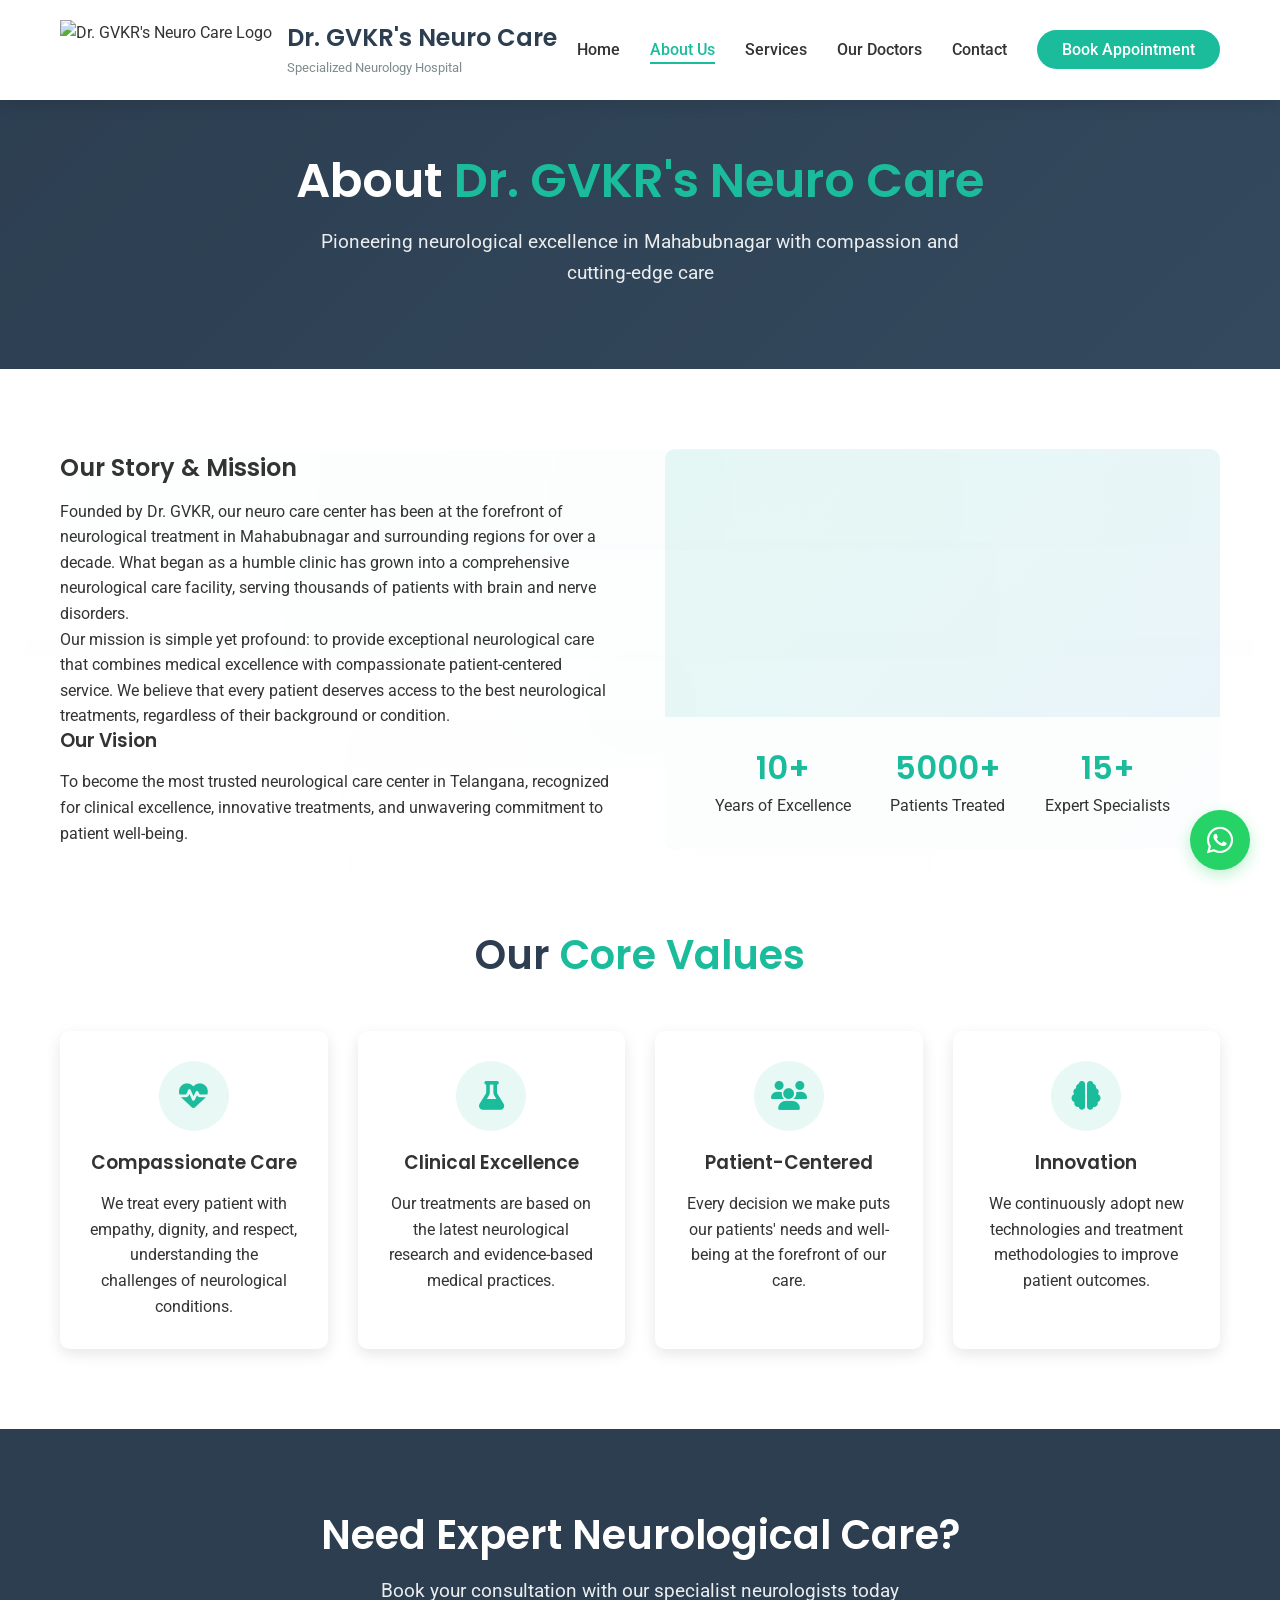
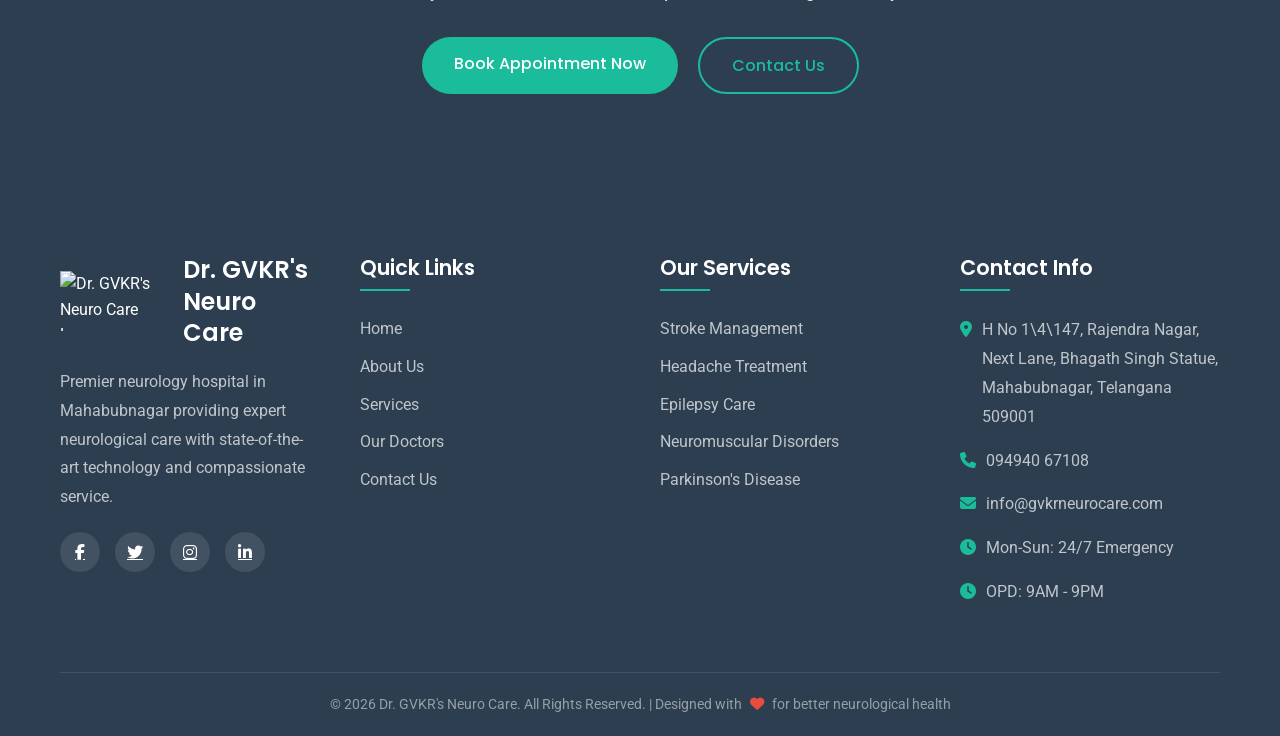
==== about.html @ 2d6673f3 "Add files via upload" ====
<!DOCTYPE html>
<html lang="en">
<head>
    <meta charset="UTF-8">
    <meta name="viewport" content="width=device-width, initial-scale=1.0">
    
    <!-- SEO META TAGS FOR ABOUT PAGE -->
    <title>About Us | Dr. GVKR's Neuro Care - Neurology Hospital Mahabubnagar</title>
    <meta name="description" content="Learn about Dr. GVKR's Neuro Care - Our mission, vision, and commitment to neurological excellence in Mahabubnagar, Telangana.">
    <meta name="keywords" content="about neuro hospital, Dr GVKR biography, neurology team Mahabubnagar, hospital history, neurological expertise, about Dr. GVKR Neuro Care">
    <meta name="author" content="Dr. GVKR's Neuro Care">
    
    <!-- Open Graph / Facebook -->
    <meta property="og:type" content="website">
    <meta property="og:url" content="https://www.gvkrneurocare.com/about.html">
    <meta property="og:title" content="About Us | Dr. GVKR's Neuro Care - Neurology Hospital Mahabubnagar">
    <meta property="og:description" content="Learn about Dr. GVKR's Neuro Care - Our mission, vision, and commitment to neurological excellence in Mahabubnagar.">
    <meta property="og:image" content="https://image2url.com/r2/default/images/1768673427917-c0f4e64e-9f88-4378-beea-47c9b34e2031.png">
    
    <!-- Twitter -->
    <meta property="twitter:card" content="summary_large_image">
    <meta property="twitter:url" content="https://www.gvkrneurocare.com/about.html">
    <meta property="twitter:title" content="About Us | Dr. GVKR's Neuro Care - Neurology Hospital Mahabubnagar">
    <meta property="twitter:description" content="Learn about Dr. GVKR's Neuro Care - Our mission, vision, and commitment to neurological excellence in Mahabubnagar.">
    <meta property="twitter:image" content="https://image2url.com/r2/default/images/1768673427917-c0f4e64e-9f88-4378-beea-47c9b34e2031.png">
    
    <link rel="stylesheet" href="css/style.css">
    <link rel="stylesheet" href="css/animations.css">
    <link rel="stylesheet" href="https://cdnjs.cloudflare.com/ajax/libs/font-awesome/6.4.0/css/all.min.css">
    <link rel="preconnect" href="https://fonts.googleapis.com">
    <link rel="preconnect" href="https://fonts.gstatic.com" crossorigin>
    <link href="https://fonts.googleapis.com/css2?family=Poppins:wght@300;400;500;600;700&family=Roboto:wght@300;400;500;700&display=swap" rel="stylesheet">
    <link rel="icon" type="image/x-icon" href="assets/favicon.ico">
</head>
<body>
    <header class="header">
        <div class="container">
            <nav class="navbar">
                <div class="logo-container">
                    <img src="https://image2url.com/r2/default/images/1768673427917-c0f4e64e-9f88-4378-beea-47c9b34e2031.png" alt="Dr. GVKR's Neuro Care Logo" class="logo">
                    <div class="logo-text">
                        <h1>Dr. GVKR's Neuro Care</h1>
                        <p>Specialized Neurology Hospital</p>
                    </div>
                </div>
                
                <div class="nav-menu" id="navMenu">
                    <ul class="nav-list">
                        <li><a href="index.html" class="nav-link">Home</a></li>
                        <li><a href="about.html" class="nav-link active">About Us</a></li>
                        <li><a href="services.html" class="nav-link">Services</a></li>
                        <li><a href="doctors.html" class="nav-link">Our Doctors</a></li>
                        <li><a href="contact.html" class="nav-link">Contact</a></li>
                        <li><a href="appointments.html" class="nav-link appointment-btn">Book Appointment</a></li>
                    </ul>
                </div>
                
                <div class="hamburger" id="hamburger">
                    <span></span>
                    <span></span>
                    <span></span>
                </div>
            </nav>
        </div>
    </header>

    <section class="page-hero">
        <div class="container">
            <div class="page-hero-content">
                <h1 class="page-title">About <span class="highlight">Dr. GVKR's Neuro Care</span></h1>
                <p class="page-subtitle">Pioneering neurological excellence in Mahabubnagar with compassion and cutting-edge care</p>
            </div>
        </div>
    </section>

    <section class="about-content">
        <div class="container">
            <div class="about-grid">
                <div class="about-text scroll-reveal">
                    <h2>Our Story & Mission</h2>
                    <p>Founded by Dr. GVKR, our neuro care center has been at the forefront of neurological treatment in Mahabubnagar and surrounding regions for over a decade. What began as a humble clinic has grown into a comprehensive neurological care facility, serving thousands of patients with brain and nerve disorders.</p>
                    
                    <p>Our mission is simple yet profound: to provide exceptional neurological care that combines medical excellence with compassionate patient-centered service. We believe that every patient deserves access to the best neurological treatments, regardless of their background or condition.</p>
                    
                    <h3>Our Vision</h3>
                    <p>To become the most trusted neurological care center in Telangana, recognized for clinical excellence, innovative treatments, and unwavering commitment to patient well-being.</p>
                </div>
                
                <div class="about-image scroll-reveal delay-1">
                    <div class="image-container">
                        <div class="neuro-pattern"></div>
                        <div class="stats-overlay">
                            <div class="stat-item">
                                <h4>10+</h4>
                                <p>Years of Excellence</p>
                            </div>
                            <div class="stat-item">
                                <h4>5000+</h4>
                                <p>Patients Treated</p>
                            </div>
                            <div class="stat-item">
                                <h4>15+</h4>
                                <p>Expert Specialists</p>
                            </div>
                        </div>
                    </div>
                </div>
            </div>
            
            <div class="values-section">
                <h2 class="section-title">Our <span class="highlight">Core Values</span></h2>
                
                <div class="values-grid">
                    <div class="value-card scroll-reveal">
                        <div class="value-icon">
                            <i class="fas fa-heartbeat"></i>
                        </div>
                        <h3>Compassionate Care</h3>
                        <p>We treat every patient with empathy, dignity, and respect, understanding the challenges of neurological conditions.</p>
                    </div>
                    
                    <div class="value-card scroll-reveal delay-1">
                        <div class="value-icon">
                            <i class="fas fa-flask"></i>
                        </div>
                        <h3>Clinical Excellence</h3>
                        <p>Our treatments are based on the latest neurological research and evidence-based medical practices.</p>
                    </div>
                    
                    <div class="value-card scroll-reveal delay-2">
                        <div class="value-icon">
                            <i class="fas fa-users"></i>
                        </div>
                        <h3>Patient-Centered</h3>
                        <p>Every decision we make puts our patients' needs and well-being at the forefront of our care.</p>
                    </div>
                    
                    <div class="value-card scroll-reveal delay-3">
                        <div class="value-icon">
                            <i class="fas fa-brain"></i>
                        </div>
                        <h3>Innovation</h3>
                        <p>We continuously adopt new technologies and treatment methodologies to improve patient outcomes.</p>
                    </div>
                </div>
            </div>
        </div>
    </section>

    <section class="cta-section">
        <div class="container">
            <div class="cta-content">
                <h2>Need Expert Neurological Care?</h2>
                <p>Book your consultation with our specialist neurologists today</p>
                <div class="cta-buttons">
                    <a href="appointments.html" class="btn-primary">Book Appointment Now</a>
                    <a href="contact.html" class="btn-outline">Contact Us</a>
                </div>
            </div>
        </div>
    </section>

    <footer class="footer">
        <div class="container">
            <div class="footer-grid">
                <div class="footer-col">
                    <div class="footer-logo">
                        <img src="https://image2url.com/r2/default/images/1768673427917-c0f4e64e-9f88-4378-beea-47c9b34e2031.png" alt="Dr. GVKR's Neuro Care Logo" class="logo">
                        <h3>Dr. GVKR's Neuro Care</h3>
                    </div>
                    <p>Premier neurology hospital in Mahabubnagar providing expert neurological care with state-of-the-art technology and compassionate service.</p>
                    <div class="social-icons">
                        <a href="#"><i class="fab fa-facebook-f"></i></a>
                        <a href="#"><i class="fab fa-twitter"></i></a>
                        <a href="#"><i class="fab fa-instagram"></i></a>
                        <a href="#"><i class="fab fa-linkedin-in"></i></a>
                    </div>
                </div>
                
                <div class="footer-col">
                    <h4>Quick Links</h4>
                    <ul>
                        <li><a href="index.html">Home</a></li>
                        <li><a href="about.html">About Us</a></li>
                        <li><a href="services.html">Services</a></li>
                        <li><a href="doctors.html">Our Doctors</a></li>
                        <li><a href="contact.html">Contact Us</a></li>
                    </ul>
                </div>
                
                <div class="footer-col">
                    <h4>Our Services</h4>
                    <ul>
                        <li><a href="services.html#stroke">Stroke Management</a></li>
                        <li><a href="services.html#headache">Headache Treatment</a></li>
                        <li><a href="services.html#epilepsy">Epilepsy Care</a></li>
                        <li><a href="services.html#neuromuscular">Neuromuscular Disorders</a></li>
                        <li><a href="services.html#parkinson">Parkinson's Disease</a></li>
                    </ul>
                </div>
                
                <div class="footer-col">
                    <h4>Contact Info</h4>
                    <div class="contact-info">
                        <p><i class="fas fa-map-marker-alt"></i> H No 1\4\147, Rajendra Nagar, Next Lane, Bhagath Singh Statue, Mahabubnagar, Telangana 509001</p>
                        <p><i class="fas fa-phone"></i> 094940 67108</p>
                        <p><i class="fas fa-envelope"></i> info@gvkrneurocare.com</p>
                        <p><i class="fas fa-clock"></i> Mon-Sun: 24/7 Emergency</p>
                        <p><i class="fas fa-clock"></i> OPD: 9AM - 9PM</p>
                    </div>
                </div>
            </div>
            
            <div class="footer-bottom">
                <p>&copy; <span id="currentYear">2024</span> Dr. GVKR's Neuro Care. All Rights Reserved. | Designed with <i class="fas fa-heart"></i> for better neurological health</p>
            </div>
        </div>
    </footer>

    <a href="https://wa.me/919494067108?text=Hello%20Dr.%20GVKR's%20Neuro%20Care,%20I%20would%20like%20to%20book%20an%20appointment%20for%20neurological%20consultation." class="whatsapp-float" target="_blank">
        <i class="fab fa-whatsapp"></i>
        <span class="whatsapp-text">Book via WhatsApp</span>
    </a>

    <script src="js/script.js"></script>
    <script src="js/animations.js"></script>
</body>
</html>
---- css/style.css ----
/* CSS Reset and Base Styles */
* {
    margin: 0;
    padding: 0;
    box-sizing: border-box;
}

:root {
    --primary-color: #2c3e50;
    --secondary-color: #3498db;
    --accent-color: #9b59b6;
    --highlight-color: #1abc9c;
    --light-color: #ecf0f1;
    --dark-color: #2c3e50;
    --text-color: #333;
    --text-light: #7f8c8d;
    --white: #ffffff;
    --shadow: 0 5px 15px rgba(0, 0, 0, 0.1);
    --transition: all 0.3s ease;
}

html {
    scroll-behavior: smooth;
}

body {
    font-family: 'Roboto', sans-serif;
    line-height: 1.6;
    color: var(--text-color);
    background-color: var(--white);
    overflow-x: hidden;
}

h1, h2, h3, h4, h5, h6 {
    font-family: 'Poppins', sans-serif;
    font-weight: 600;
    line-height: 1.3;
    margin-bottom: 1rem;
}

.container {
    width: 100%;
    max-width: 1200px;
    margin: 0 auto;
    padding: 0 20px;
}

section {
    padding: 80px 0;
}

.highlight {
    color: var(--highlight-color);
}

.text-center {
    text-align: center;
}

/* Button Styles */
.btn-primary, .btn-secondary, .btn-outline, .btn-emergency {
    display: inline-block;
    padding: 14px 32px;
    border-radius: 50px;
    text-decoration: none;
    font-weight: 500;
    font-size: 1rem;
    transition: var(--transition);
    cursor: pointer;
    border: none;
    font-family: 'Poppins', sans-serif;
}

.btn-primary {
    background-color: var(--highlight-color);
    color: var(--white);
}

.btn-primary:hover {
    background-color: #16a085;
    transform: translateY(-3px);
    box-shadow: var(--shadow);
}

.btn-secondary {
    background-color: var(--secondary-color);
    color: var(--white);
}

.btn-secondary:hover {
    background-color: #2980b9;
    transform: translateY(-3px);
    box-shadow: var(--shadow);
}

.btn-outline {
    background-color: transparent;
    color: var(--highlight-color);
    border: 2px solid var(--highlight-color);
}

.btn-outline:hover {
    background-color: var(--highlight-color);
    color: var(--white);
    transform: translateY(-3px);
    box-shadow: var(--shadow);
}

.btn-emergency {
    background-color: #e74c3c;
    color: var(--white);
    font-weight: 600;
}

.btn-emergency:hover {
    background-color: #c0392b;
    transform: translateY(-3px);
    box-shadow: 0 5px 15px rgba(231, 76, 60, 0.3);
}

/* Header & Navigation */
.header {
    background-color: var(--white);
    box-shadow: var(--shadow);
    position: fixed;
    width: 100%;
    top: 0;
    z-index: 1000;
}

.navbar {
    display: flex;
    justify-content: space-between;
    align-items: center;
    padding: 20px 0;
}

.logo-container {
    display: flex;
    align-items: center;
    gap: 15px;
}

.logo {
    height: 60px;
    width: auto;
}

.logo-text h1 {
    font-size: 1.5rem;
    margin-bottom: 5px;
    color: var(--primary-color);
}

.logo-text p {
    font-size: 0.8rem;
    color: var(--text-light);
}

.nav-menu {
    display: flex;
}

.nav-list {
    display: flex;
    list-style: none;
    gap: 30px;
    align-items: center;
}

.nav-link {
    text-decoration: none;
    color: var(--text-color);
    font-weight: 500;
    transition: var(--transition);
    padding: 5px 0;
    position: relative;
}

.nav-link:hover, .nav-link.active {
    color: var(--highlight-color);
}

.nav-link.active::after {
    content: '';
    position: absolute;
    bottom: 0;
    left: 0;
    width: 100%;
    height: 2px;
    background-color: var(--highlight-color);
}

.appointment-btn {
    background-color: var(--highlight-color);
    color: var(--white);
    padding: 10px 25px;
    border-radius: 50px;
}

.appointment-btn:hover {
    background-color: #16a085;
    color: var(--white);
}

.hamburger {
    display: none;
    flex-direction: column;
    cursor: pointer;
    gap: 5px;
}

.hamburger span {
    width: 25px;
    height: 3px;
    background-color: var(--primary-color);
    transition: var(--transition);
}

/* Hero Section */
.hero {
    padding-top: 150px;
    background: linear-gradient(135deg, #f5f7fa 0%, #e4e8f0 100%);
    position: relative;
    overflow: hidden;
}

.hero-content {
    display: grid;
    grid-template-columns: 1fr 1fr;
    gap: 50px;
    align-items: center;
}

.hero-title {
    font-size: 3rem;
    margin-bottom: 20px;
    color: var(--primary-color);
}

.hero-subtitle {
    font-size: 1.1rem;
    color: var(--text-light);
    margin-bottom: 30px;
    line-height: 1.8;
}

.hero-buttons {
    display: flex;
    gap: 20px;
    flex-wrap: wrap;
}

.hero-image {
    display: flex;
    justify-content: center;
    align-items: center;
}

.doctor-animation {
    position: relative;
    width: 300px;
    height: 300px;
}

.doctor-avatar {
    width: 200px;
    height: 200px;
    background: linear-gradient(135deg, var(--secondary-color), var(--accent-color));
    border-radius: 50%;
    display: flex;
    justify-content: center;
    align-items: center;
    font-size: 80px;
    color: var(--white);
    margin: 0 auto;
    box-shadow: var(--shadow);
}

.speech-bubble {
    position: absolute;
    top: 0;
    right: 0;
    background-color: var(--white);
    padding: 15px 20px;
    border-radius: 20px;
    box-shadow: var(--shadow);
    max-width: 250px;
    animation: float 3s ease-in-out infinite;
}

.speech-bubble::after {
    content: '';
    position: absolute;
    bottom: -10px;
    left: 50px;
    border-width: 10px 10px 0;
    border-style: solid;
    border-color: var(--white) transparent transparent;
}

.speech-bubble p {
    margin: 0;
    font-weight: 500;
    color: var(--primary-color);
}

/* Stats Section */
.stats {
    background-color: var(--primary-color);
    color: var(--white);
}

.stats-grid {
    display: grid;
    grid-template-columns: repeat(4, 1fr);
    gap: 30px;
}

.stat-card {
    text-align: center;
    padding: 30px 20px;
}

.stat-card i {
    font-size: 3rem;
    margin-bottom: 20px;
    color: var(--highlight-color);
}

.stat-number {
    font-size: 3rem;
    font-weight: 700;
    margin-bottom: 10px;
}

/* Services Preview */
.section-title {
    font-size: 2.5rem;
    text-align: center;
    margin-bottom: 15px;
    color: var(--primary-color);
}

.section-subtitle {
    text-align: center;
    color: var(--text-light);
    margin-bottom: 50px;
    font-size: 1.1rem;
    max-width: 700px;
    margin-left: auto;
    margin-right: auto;
}

.services-grid {
    display: grid;
    grid-template-columns: repeat(auto-fit, minmax(250px, 1fr));
    gap: 30px;
    margin-bottom: 50px;
}

.service-card {
    background-color: var(--white);
    border-radius: 10px;
    padding: 30px;
    box-shadow: var(--shadow);
    transition: var(--transition);
    text-align: center;
}

.service-card:hover {
    transform: translateY(-10px);
    box-shadow: 0 15px 30px rgba(0, 0, 0, 0.15);
}

.service-icon {
    width: 80px;
    height: 80px;
    background-color: rgba(26, 188, 156, 0.1);
    border-radius: 50%;
    display: flex;
    justify-content: center;
    align-items: center;
    margin: 0 auto 20px;
}

.service-icon i {
    font-size: 2rem;
    color: var(--highlight-color);
}

.service-card h3 {
    margin-bottom: 15px;
    color: var(--primary-color);
}

.service-card p {
    color: var(--text-light);
    margin-bottom: 20px;
}

.service-link {
    color: var(--highlight-color);
    text-decoration: none;
    font-weight: 500;
    transition: var(--transition);
}

.service-link:hover {
    color: var(--primary-color);
}

/* Emergency Banner */
.emergency-banner {
    background: linear-gradient(135deg, #e74c3c, #c0392b);
    color: var(--white);
    padding: 40px 0;
}

.emergency-content {
    display: flex;
    justify-content: space-between;
    align-items: center;
    flex-wrap: wrap;
    gap: 20px;
}

.emergency-text h3 {
    font-size: 1.8rem;
    margin-bottom: 10px;
}

.emergency-text h3 i {
    margin-right: 10px;
}

.emergency-text p {
    font-size: 1.1rem;
    opacity: 0.9;
}

/* Footer */
.footer {
    background-color: var(--primary-color);
    color: var(--white);
    padding-top: 80px;
}

.footer-grid {
    display: grid;
    grid-template-columns: repeat(auto-fit, minmax(250px, 1fr));
    gap: 40px;
    margin-bottom: 50px;
}

.footer-col h4 {
    font-size: 1.3rem;
    margin-bottom: 25px;
    position: relative;
    padding-bottom: 10px;
}

.footer-col h4::after {
    content: '';
    position: absolute;
    bottom: 0;
    left: 0;
    width: 50px;
    height: 2px;
    background-color: var(--highlight-color);
}

.footer-logo {
    display: flex;
    align-items: center;
    gap: 15px;
    margin-bottom: 20px;
}

.footer-logo h3 {
    font-size: 1.5rem;
    margin-bottom: 0;
}

.footer-col p {
    color: rgba(255, 255, 255, 0.7);
    margin-bottom: 20px;
    line-height: 1.8;
}

.footer-col ul {
    list-style: none;
}

.footer-col ul li {
    margin-bottom: 12px;
}

.footer-col ul li a {
    color: rgba(255, 255, 255, 0.7);
    text-decoration: none;
    transition: var(--transition);
}

.footer-col ul li a:hover {
    color: var(--highlight-color);
    padding-left: 5px;
}

.contact-info p {
    display: flex;
    align-items: flex-start;
    margin-bottom: 15px;
}

.contact-info i {
    margin-right: 10px;
    color: var(--highlight-color);
    margin-top: 5px;
}

.social-icons {
    display: flex;
    gap: 15px;
    margin-top: 20px;
}

.social-icons a {
    display: inline-flex;
    align-items: center;
    justify-content: center;
    width: 40px;
    height: 40px;
    background-color: rgba(255, 255, 255, 0.1);
    border-radius: 50%;
    color: var(--white);
    transition: var(--transition);
}

.social-icons a:hover {
    background-color: var(--highlight-color);
    transform: translateY(-5px);
}

.footer-bottom {
    border-top: 1px solid rgba(255, 255, 255, 0.1);
    padding: 20px 0;
    text-align: center;
    color: rgba(255, 255, 255, 0.5);
    font-size: 0.9rem;
}

.footer-bottom i {
    color: #e74c3c;
    margin: 0 5px;
}

/* WhatsApp Floating Button */
.whatsapp-float {
    position: fixed;
    bottom: 30px;
    right: 30px;
    background-color: #25D366;
    color: var(--white);
    width: 60px;
    height: 60px;
    border-radius: 50%;
    text-align: center;
    font-size: 30px;
    box-shadow: 0 5px 15px rgba(37, 211, 102, 0.3);
    z-index: 100;
    display: flex;
    justify-content: center;
    align-items: center;
    text-decoration: none;
    transition: var(--transition);
}

.whatsapp-float:hover {
    background-color: #128C7E;
    transform: scale(1.1);
    color: var(--white);
}

.whatsapp-text {
    position: absolute;
    right: 70px;
    background-color: #25D366;
    padding: 8px 15px;
    border-radius: 30px;
    font-size: 14px;
    white-space: nowrap;
    opacity: 0;
    transition: var(--transition);
    pointer-events: none;
}

.whatsapp-float:hover .whatsapp-text {
    opacity: 1;
    right: 80px;
}

/* Responsive Design */
@media (max-width: 992px) {
    .hero-content {
        grid-template-columns: 1fr;
        text-align: center;
    }
    
    .hero-title {
        font-size: 2.5rem;
    }
    
    .hero-buttons {
        justify-content: center;
    }
    
    .stats-grid {
        grid-template-columns: repeat(2, 1fr);
    }
}

@media (max-width: 768px) {
    .nav-menu {
        position: fixed;
        top: 100px;
        left: -100%;
        width: 100%;
        background-color: var(--white);
        flex-direction: column;
        text-align: center;
        transition: var(--transition);
        box-shadow: var(--shadow);
        padding: 20px 0;
        z-index: 999;
    }
    
    .nav-menu.active {
        left: 0;
    }
    
    .nav-list {
        flex-direction: column;
        gap: 20px;
    }
    
    .hamburger {
        display: flex;
    }
    
    .hamburger.active span:nth-child(1) {
        transform: rotate(45deg) translate(8px, 8px);
    }
    
    .hamburger.active span:nth-child(2) {
        opacity: 0;
    }
    
    .hamburger.active span:nth-child(3) {
        transform: rotate(-45deg) translate(7px, -6px);
    }
    
    .emergency-content {
        flex-direction: column;
        text-align: center;
    }
    
    .hero {
        padding-top: 130px;
    }
    
    .section-title {
        font-size: 2rem;
    }
}

@media (max-width: 576px) {
    .stats-grid {
        grid-template-columns: 1fr;
    }
    
    .hero-title {
        font-size: 2rem;
    }
    
    .hero-buttons {
        flex-direction: column;
        align-items: center;
    }
    
    .btn-primary, .btn-secondary {
        width: 100%;
        text-align: center;
    }
    
    .whatsapp-float {
        width: 50px;
        height: 50px;
        font-size: 24px;
        bottom: 20px;
        right: 20px;
    }
}
/* Page Hero Styles */
.page-hero {
    padding: 150px 0 80px;
    background: linear-gradient(135deg, var(--primary-color), #34495e);
    color: var(--white);
    text-align: center;
}

.page-title {
    font-size: 3rem;
    margin-bottom: 15px;
    color: var(--white);
}

.page-subtitle {
    font-size: 1.2rem;
    opacity: 0.9;
    max-width: 700px;
    margin: 0 auto;
}

/* About Page Styles */
.about-grid {
    display: grid;
    grid-template-columns: 1fr 1fr;
    gap: 50px;
    align-items: center;
    margin-bottom: 80px;
}

.about-image {
    position: relative;
}

.neuro-pattern {
    width: 100%;
    height: 400px;
    background: linear-gradient(135deg, rgba(26, 188, 156, 0.1), rgba(52, 152, 219, 0.1));
    border-radius: 10px;
    position: relative;
    overflow: hidden;
}

.stats-overlay {
    position: absolute;
    bottom: 0;
    left: 0;
    right: 0;
    background: rgba(255, 255, 255, 0.9);
    padding: 30px;
    display: flex;
    justify-content: space-around;
    border-radius: 0 0 10px 10px;
}

.stat-item {
    text-align: center;
}

.stat-item h4 {
    font-size: 2rem;
    color: var(--highlight-color);
    margin-bottom: 5px;
}

.values-grid {
    display: grid;
    grid-template-columns: repeat(auto-fit, minmax(250px, 1fr));
    gap: 30px;
    margin-top: 50px;
}

.value-card {
    background-color: var(--white);
    border-radius: 10px;
    padding: 30px;
    box-shadow: var(--shadow);
    text-align: center;
    transition: var(--transition);
}

.value-card:hover {
    transform: translateY(-10px);
}

.value-icon {
    width: 70px;
    height: 70px;
    background-color: rgba(26, 188, 156, 0.1);
    border-radius: 50%;
    display: flex;
    justify-content: center;
    align-items: center;
    margin: 0 auto 20px;
}

.value-icon i {
    font-size: 1.8rem;
    color: var(--highlight-color);
}

/* Appointment Page Styles */
.appointment-container {
    display: grid;
    grid-template-columns: 1fr 1fr;
    gap: 50px;
    margin-bottom: 60px;
}

.benefits-list {
    margin: 30px 0;
}

.benefit-item {
    display: flex;
    gap: 15px;
    margin-bottom: 20px;
    align-items: flex-start;
}

.benefit-item i {
    color: var(--highlight-color);
    font-size: 1.2rem;
    margin-top: 3px;
}

.emergency-box {
    background-color: #ffeaea;
    border-left: 4px solid #e74c3c;
    padding: 20px;
    border-radius: 5px;
    margin-top: 30px;
}

.emergency-box h3 {
    color: #e74c3c;
    margin-bottom: 10px;
}

.appointment-form {
    background-color: var(--white);
    padding: 40px;
    border-radius: 10px;
    box-shadow: var(--shadow);
}

.form-group {
    margin-bottom: 20px;
}

.form-group label {
    display: block;
    margin-bottom: 8px;
    font-weight: 500;
    color: var(--primary-color);
}

.form-group input,
.form-group select,
.form-group textarea {
    width: 100%;
    padding: 12px 15px;
    border: 1px solid #ddd;
    border-radius: 5px;
    font-family: 'Roboto', sans-serif;
    font-size: 1rem;
    transition: var(--transition);
}

.form-group input:focus,
.form-group select:focus,
.form-group textarea:focus {
    outline: none;
    border-color: var(--highlight-color);
    box-shadow: 0 0 0 3px rgba(26, 188, 156, 0.1);
}

.form-row {
    display: grid;
    grid-template-columns: 1fr 1fr;
    gap: 20px;
}

.checkbox-group {
    display: flex;
    align-items: center;
    gap: 10px;
}

.checkbox-group input {
    width: auto;
}

.btn-block {
    width: 100%;
    text-align: center;
}

.form-note {
    font-size: 0.9rem;
    color: var(--text-light);
    margin-top: 20px;
    text-align: center;
}

.form-note a {
    color: var(--highlight-color);
}

.whatsapp-booking {
    background-color: #25D366;
    color: var(--white);
    padding: 40px;
    border-radius: 10px;
    margin-bottom: 60px;
}

.whatsapp-content {
    display: flex;
    align-items: center;
    justify-content: space-between;
    flex-wrap: wrap;
    gap: 20px;
}

.whatsapp-icon {
    font-size: 4rem;
}

.whatsapp-text {
    flex: 1;
    min-width: 300px;
}

.whatsapp-text h3 {
    font-size: 1.8rem;
    margin-bottom: 10px;
}

.btn-whatsapp {
    background-color: var(--white);
    color: #25D366;
    padding: 12px 25px;
    border-radius: 50px;
    text-decoration: none;
    font-weight: 600;
    display: inline-flex;
    align-items: center;
    gap: 10px;
    transition: var(--transition);
}

.btn-whatsapp:hover {
    background-color: #f5f5f5;
    transform: translateY(-3px);
    color: #128C7E;
}

.whatsapp-note {
    font-size: 0.9rem;
    margin-top: 10px;
    opacity: 0.9;
}

.appointment-tips {
    margin-top: 80px;
}

.tips-grid {
    display: grid;
    grid-template-columns: repeat(auto-fit, minmax(250px, 1fr));
    gap: 30px;
    margin-top: 40px;
}

.tip-card {
    background-color: var(--white);
    padding: 30px;
    border-radius: 10px;
    box-shadow: var(--shadow);
    text-align: center;
    transition: var(--transition);
}

.tip-card:hover {
    transform: translateY(-5px);
}

.tip-card i {
    font-size: 2.5rem;
    color: var(--highlight-color);
    margin-bottom: 20px;
}

/* CTA Section */
.cta-section {
    background-color: var(--primary-color);
    color: var(--white);
    text-align: center;
    padding: 80px 0;
}

.cta-content h2 {
    font-size: 2.5rem;
    margin-bottom: 15px;
    color: var(--white);
}

.cta-content p {
    font-size: 1.2rem;
    opacity: 0.9;
    margin-bottom: 30px;
    max-width: 700px;
    margin-left: auto;
    margin-right: auto;
}

.cta-buttons {
    display: flex;
    gap: 20px;
    justify-content: center;
    flex-wrap: wrap;
}

/* Responsive Adjustments */
@media (max-width: 992px) {
    .about-grid,
    .appointment-container {
        grid-template-columns: 1fr;
    }
    
    .form-row {
        grid-template-columns: 1fr;
    }
    
    .whatsapp-content {
        flex-direction: column;
        text-align: center;
    }
}

@media (max-width: 768px) {
    .page-title {
        font-size: 2.2rem;
    }
    
    .appointment-form {
        padding: 25px;
    }
}
---- css/animations.css ----
/* Animations */
@keyframes float {
    0%, 100% {
        transform: translateY(0);
    }
    50% {
        transform: translateY(-10px);
    }
}

@keyframes fadeIn {
    from {
        opacity: 0;
        transform: translateY(20px);
    }
    to {
        opacity: 1;
        transform: translateY(0);
    }
}

@keyframes pulse {
    0%, 100% {
        transform: scale(1);
    }
    50% {
        transform: scale(1.05);
    }
}

@keyframes slideInLeft {
    from {
        opacity: 0;
        transform: translateX(-50px);
    }
    to {
        opacity: 1;
        transform: translateX(0);
    }
}

@keyframes slideInRight {
    from {
        opacity: 0;
        transform: translateX(50px);
    }
    to {
        opacity: 1;
        transform: translateX(0);
    }
}

@keyframes doctorTalk {
    0%, 100% {
        transform: scale(1) rotate(0deg);
    }
    25% {
        transform: scale(1.05) rotate(2deg);
    }
    75% {
        transform: scale(1.05) rotate(-2deg);
    }
}

/* Animation Classes */
.fade-in {
    animation: fadeIn 1s ease-out;
}

.slide-in-left {
    animation: slideInLeft 1s ease-out;
}

.slide-in-right {
    animation: slideInRight 1s ease-out;
}

.pulse {
    animation: pulse 2s infinite;
}

.doctor-talk {
    animation: doctorTalk 3s infinite;
}

/* Staggered Animation Delays */
.delay-1 {
    animation-delay: 0.2s;
}

.delay-2 {
    animation-delay: 0.4s;
}

.delay-3 {
    animation-delay: 0.6s;
}

.delay-4 {
    animation-delay: 0.8s;
}

/* Page Load Animations */
.page-load {
    opacity: 0;
    transform: translateY(20px);
    transition: opacity 0.8s ease, transform 0.8s ease;
}

.page-load.show {
    opacity: 1;
    transform: translateY(0);
}

/* Scroll Animation */
.scroll-reveal {
    opacity: 0;
    transform: translateY(30px);
    transition: all 0.8s ease;
}

.scroll-reveal.revealed {
    opacity: 1;
    transform: translateY(0);
}

/* Special Animation for Doctor */
.doctor-avatar {
    animation: doctorTalk 5s infinite;
}

.speech-bubble {
    animation: float 4s ease-in-out infinite;
}

/* Loading Animation */
.loading-spinner {
    display: inline-block;
    width: 50px;
    height: 50px;
    border: 5px solid rgba(26, 188, 156, 0.3);
    border-radius: 50%;
    border-top-color: var(--highlight-color);
    animation: spin 1s linear infinite;
}

@keyframes spin {
    to {
        transform: rotate(360deg);
    }
}

/* Heartbeat Animation for Emergency */
.heartbeat {
    animation: heartbeat 1.5s ease infinite;
}

@keyframes heartbeat {
    0%, 100% {
        transform: scale(1);
    }
    50% {
        transform: scale(1.1);
    }
}

/* Button Hover Effects */
.btn-hover-effect {
    position: relative;
    overflow: hidden;
    z-index: 1;
}

.btn-hover-effect::after {
    content: '';
    position: absolute;
    top: 0;
    left: -100%;
    width: 100%;
    height: 100%;
    background: linear-gradient(90deg, transparent, rgba(255, 255, 255, 0.2), transparent);
    transition: left 0.7s;
    z-index: -1;
}

.btn-hover-effect:hover::after {
    left: 100%;
}
/* Additional CSS for Medical Icons */

/* Floating Medical Icons */
.floating-medical-icons {
    pointer-events: none;
}

.floating-medical-icon {
    will-change: transform, opacity;
}

.floating-medical-icon i {
    transition: all 0.3s ease;
}

/* Color variations for different medical icons */
.floating-medical-icon .fa-user-md { 
    color: #2c3e50; 
    text-shadow: 0 2px 4px rgba(44, 62, 80, 0.2);
}

.floating-medical-icon .fa-stethoscope { 
    color: #3498db; 
    text-shadow: 0 2px 4px rgba(52, 152, 219, 0.2);
}

.floating-medical-icon .fa-heartbeat { 
    color: #e74c3c; 
    text-shadow: 0 2px 4px rgba(231, 76, 60, 0.2);
}

.floating-medical-icon .fa-brain { 
    color: #9b59b6; 
    text-shadow: 0 2px 4px rgba(155, 89, 182, 0.2);
}

.floating-medical-icon .fa-hospital { 
    color: #1abc9c; 
    text-shadow: 0 2px 4px rgba(26, 188, 156, 0.2);
}

.floating-medical-icon .fa-clinic-medical { 
    color: #16a085; 
    text-shadow: 0 2px 4px rgba(22, 160, 133, 0.2);
}

.floating-medical-icon .fa-ambulance { 
    color: #e67e22; 
    text-shadow: 0 2px 4px rgba(230, 126, 34, 0.2);
}

.floating-medical-icon .fa-prescription { 
    color: #8e44ad; 
    text-shadow: 0 2px 4px rgba(142, 68, 173, 0.2);
}

.floating-medical-icon .fa-pills { 
    color: #27ae60; 
    text-shadow: 0 2px 4px rgba(39, 174, 96, 0.2);
}

.floating-medical-icon .fa-syringe { 
    color: #2980b9; 
    text-shadow: 0 2px 4px rgba(41, 128, 185, 0.2);
}

.floating-medical-icon .fa-medkit { 
    color: #d35400; 
    text-shadow: 0 2px 4px rgba(211, 84, 0, 0.2);
}

.floating-medical-icon .fa-procedures { 
    color: #c0392b; 
    text-shadow: 0 2px 4px rgba(192, 57, 43, 0.2);
}

.floating-medical-icon .fa-microscope { 
    color: #7f8c8d; 
    text-shadow: 0 2px 4px rgba(127, 140, 141, 0.2);
}

.floating-medical-icon .fa-dna { 
    color: #2c3e50; 
    text-shadow: 0 2px 4px rgba(44, 62, 80, 0.2);
}

.floating-medical-icon .fa-wheelchair { 
    color: #34495e; 
    text-shadow: 0 2px 4px rgba(52, 73, 94, 0.2);
}

/* Hover effects for floating medical icons */
.floating-medical-icon:hover {
    z-index: 10 !important;
}

.floating-medical-icon:hover i {
    transform: scale(1.5);
    opacity: 1 !important;
    filter: drop-shadow(0 4px 8px rgba(0,0,0,0.3));
}

/* Diagnostic Services Icons */
.diagnostic-icon {
    transition: all 0.3s ease;
}

.diagnostic-card:hover .diagnostic-icon {
    transform: scale(1.2) rotate(5deg);
    color: var(--highlight-color);
}

.diagnostic-icon .fa-brain {
    color: #9b59b6;
}

.diagnostic-icon .fa-stethoscope {
    color: #3498db;
}

.diagnostic-icon .fa-syringe {
    color: #e74c3c;
}
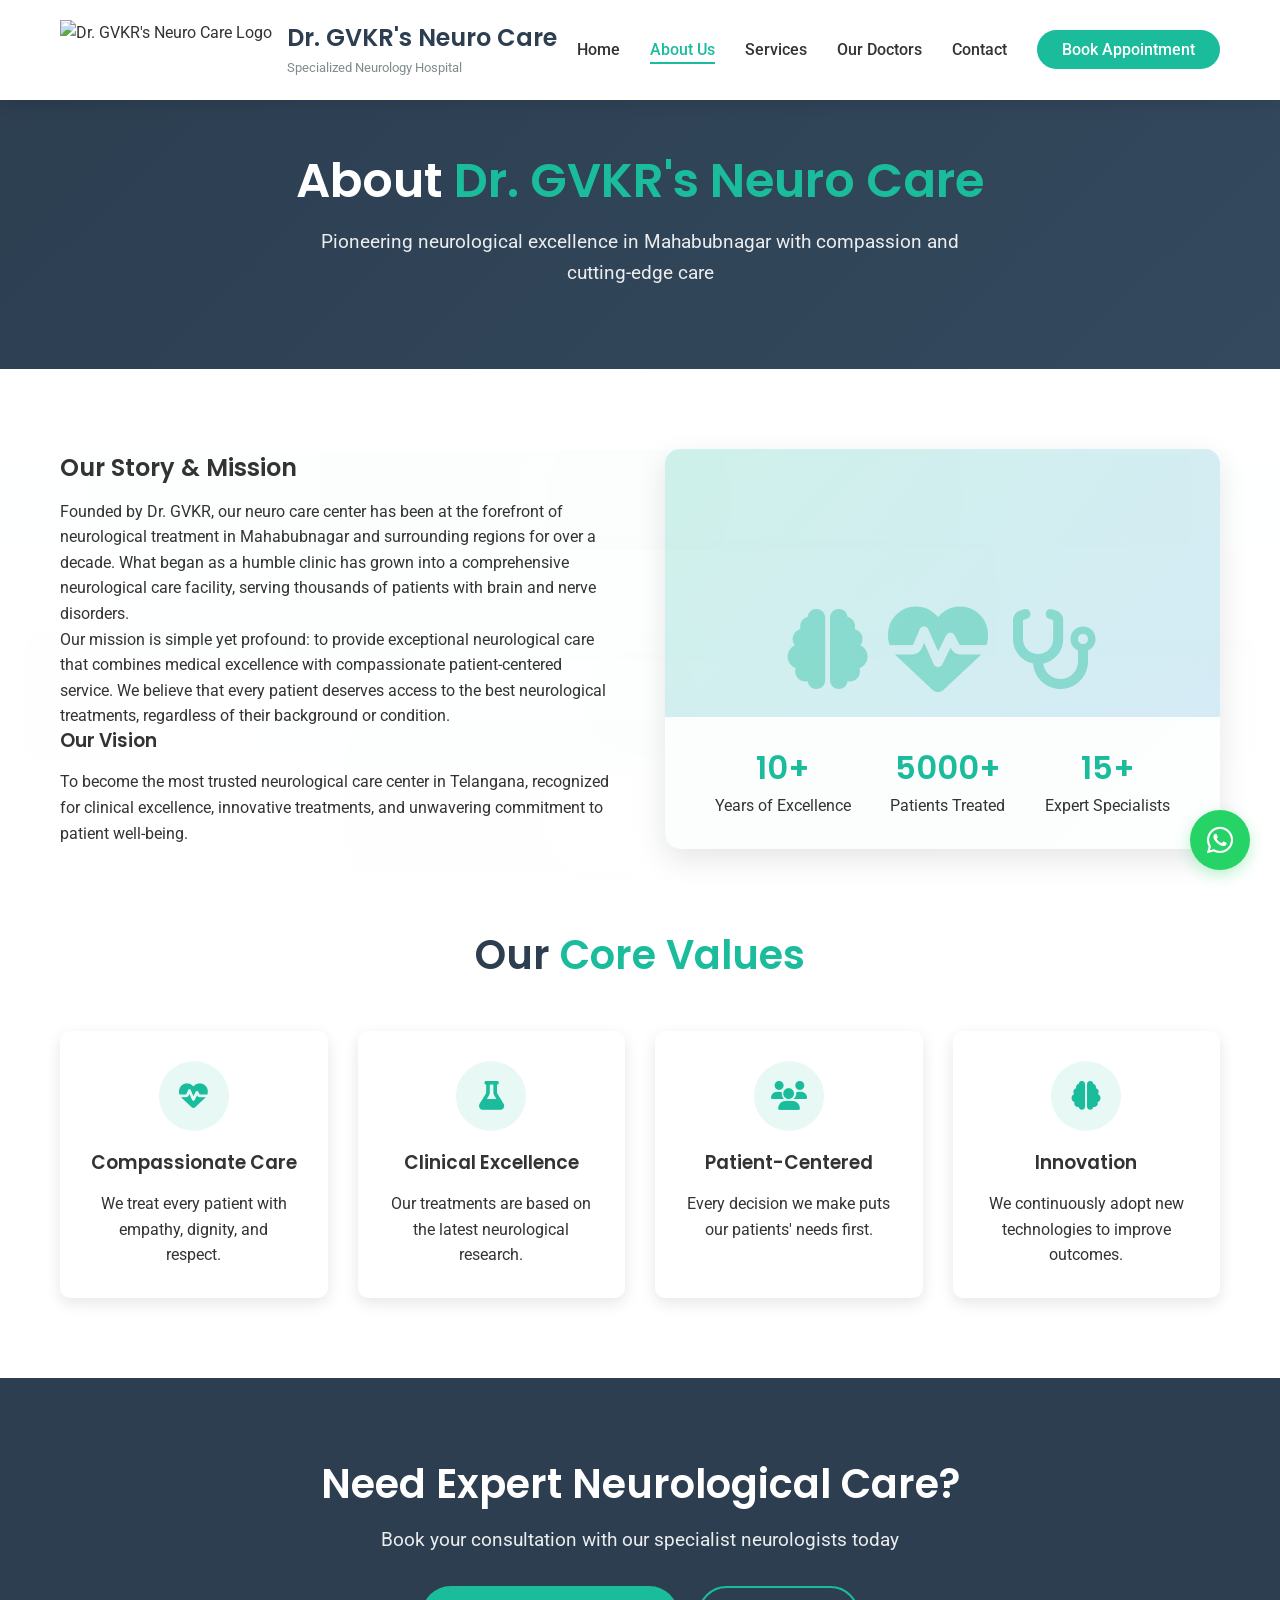
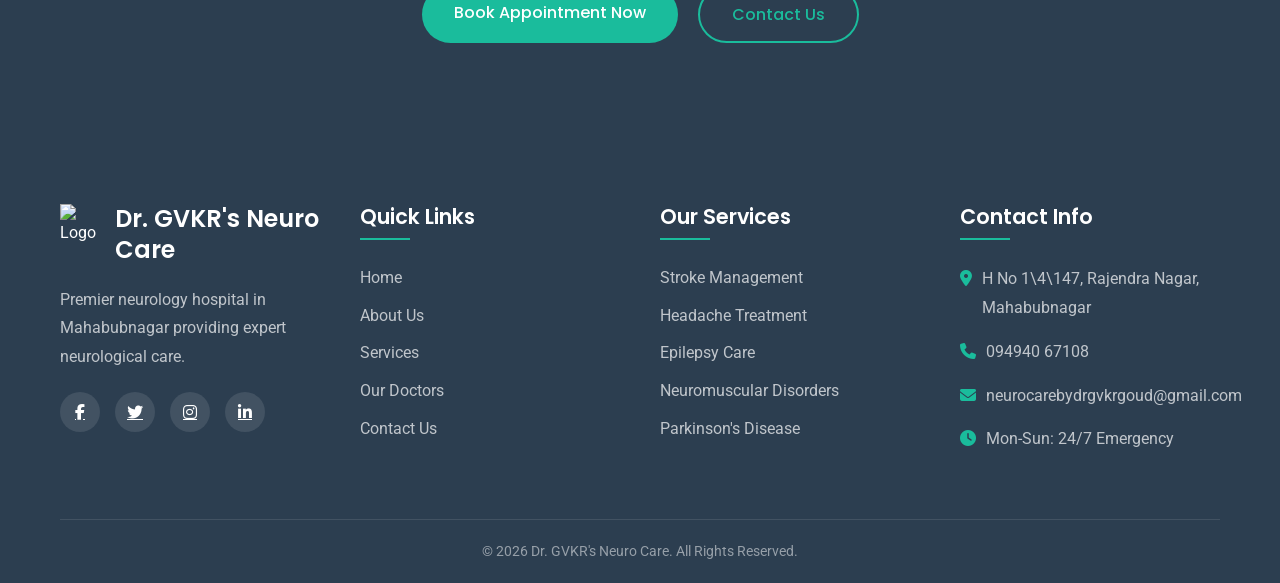
==== commit 6821ea17: "Update about.html" ====
--- a/about.html
+++ b/about.html
@@ -4,33 +4,20 @@
     <meta charset="UTF-8">
     <meta name="viewport" content="width=device-width, initial-scale=1.0">
     
-    <!-- SEO META TAGS FOR ABOUT PAGE -->
     <title>About Us | Dr. GVKR's Neuro Care - Neurology Hospital Mahabubnagar</title>
     <meta name="description" content="Learn about Dr. GVKR's Neuro Care - Our mission, vision, and commitment to neurological excellence in Mahabubnagar, Telangana.">
-    <meta name="keywords" content="about neuro hospital, Dr GVKR biography, neurology team Mahabubnagar, hospital history, neurological expertise, about Dr. GVKR Neuro Care">
+    <meta name="keywords" content="about neuro hospital, Dr GVKR biography, neurology team Mahabubnagar">
     <meta name="author" content="Dr. GVKR's Neuro Care">
     
-    <!-- Open Graph / Facebook -->
     <meta property="og:type" content="website">
     <meta property="og:url" content="https://www.gvkrneurocare.com/about.html">
-    <meta property="og:title" content="About Us | Dr. GVKR's Neuro Care - Neurology Hospital Mahabubnagar">
-    <meta property="og:description" content="Learn about Dr. GVKR's Neuro Care - Our mission, vision, and commitment to neurological excellence in Mahabubnagar.">
+    <meta property="og:title" content="About Us | Dr. GVKR's Neuro Care">
     <meta property="og:image" content="https://image2url.com/r2/default/images/1768673427917-c0f4e64e-9f88-4378-beea-47c9b34e2031.png">
-    
-    <!-- Twitter -->
-    <meta property="twitter:card" content="summary_large_image">
-    <meta property="twitter:url" content="https://www.gvkrneurocare.com/about.html">
-    <meta property="twitter:title" content="About Us | Dr. GVKR's Neuro Care - Neurology Hospital Mahabubnagar">
-    <meta property="twitter:description" content="Learn about Dr. GVKR's Neuro Care - Our mission, vision, and commitment to neurological excellence in Mahabubnagar.">
-    <meta property="twitter:image" content="https://image2url.com/r2/default/images/1768673427917-c0f4e64e-9f88-4378-beea-47c9b34e2031.png">
     
     <link rel="stylesheet" href="css/style.css">
     <link rel="stylesheet" href="css/animations.css">
     <link rel="stylesheet" href="https://cdnjs.cloudflare.com/ajax/libs/font-awesome/6.4.0/css/all.min.css">
-    <link rel="preconnect" href="https://fonts.googleapis.com">
-    <link rel="preconnect" href="https://fonts.gstatic.com" crossorigin>
     <link href="https://fonts.googleapis.com/css2?family=Poppins:wght@300;400;500;600;700&family=Roboto:wght@300;400;500;700&display=swap" rel="stylesheet">
-    <link rel="icon" type="image/x-icon" href="assets/favicon.ico">
 </head>
 <body>
     <header class="header">
@@ -43,7 +30,6 @@
                         <p>Specialized Neurology Hospital</p>
                     </div>
                 </div>
-                
                 <div class="nav-menu" id="navMenu">
                     <ul class="nav-list">
                         <li><a href="index.html" class="nav-link">Home</a></li>
@@ -54,11 +40,8 @@
                         <li><a href="appointments.html" class="nav-link appointment-btn">Book Appointment</a></li>
                     </ul>
                 </div>
-                
                 <div class="hamburger" id="hamburger">
-                    <span></span>
-                    <span></span>
-                    <span></span>
+                    <span></span><span></span><span></span>
                 </div>
             </nav>
         </div>
@@ -79,29 +62,21 @@
                 <div class="about-text scroll-reveal">
                     <h2>Our Story & Mission</h2>
                     <p>Founded by Dr. GVKR, our neuro care center has been at the forefront of neurological treatment in Mahabubnagar and surrounding regions for over a decade. What began as a humble clinic has grown into a comprehensive neurological care facility, serving thousands of patients with brain and nerve disorders.</p>
-                    
                     <p>Our mission is simple yet profound: to provide exceptional neurological care that combines medical excellence with compassionate patient-centered service. We believe that every patient deserves access to the best neurological treatments, regardless of their background or condition.</p>
-                    
                     <h3>Our Vision</h3>
                     <p>To become the most trusted neurological care center in Telangana, recognized for clinical excellence, innovative treatments, and unwavering commitment to patient well-being.</p>
                 </div>
-                
                 <div class="about-image scroll-reveal delay-1">
                     <div class="image-container">
-                        <div class="neuro-pattern"></div>
+                        <div class="neuro-pattern">
+                            <i class="fas fa-brain"></i>
+                            <i class="fas fa-heartbeat"></i>
+                            <i class="fas fa-stethoscope"></i>
+                        </div>
                         <div class="stats-overlay">
-                            <div class="stat-item">
-                                <h4>10+</h4>
-                                <p>Years of Excellence</p>
-                            </div>
-                            <div class="stat-item">
-                                <h4>5000+</h4>
-                                <p>Patients Treated</p>
-                            </div>
-                            <div class="stat-item">
-                                <h4>15+</h4>
-                                <p>Expert Specialists</p>
-                            </div>
+                            <div class="stat-item"><h4>10+</h4><p>Years of Excellence</p></div>
+                            <div class="stat-item"><h4>5000+</h4><p>Patients Treated</p></div>
+                            <div class="stat-item"><h4>15+</h4><p>Expert Specialists</p></div>
                         </div>
                     </div>
                 </div>
@@ -109,43 +84,43 @@
             
             <div class="values-section">
                 <h2 class="section-title">Our <span class="highlight">Core Values</span></h2>
-                
                 <div class="values-grid">
-                    <div class="value-card scroll-reveal">
-                        <div class="value-icon">
-                            <i class="fas fa-heartbeat"></i>
-                        </div>
-                        <h3>Compassionate Care</h3>
-                        <p>We treat every patient with empathy, dignity, and respect, understanding the challenges of neurological conditions.</p>
-                    </div>
-                    
-                    <div class="value-card scroll-reveal delay-1">
-                        <div class="value-icon">
-                            <i class="fas fa-flask"></i>
-                        </div>
-                        <h3>Clinical Excellence</h3>
-                        <p>Our treatments are based on the latest neurological research and evidence-based medical practices.</p>
-                    </div>
-                    
-                    <div class="value-card scroll-reveal delay-2">
-                        <div class="value-icon">
-                            <i class="fas fa-users"></i>
-                        </div>
-                        <h3>Patient-Centered</h3>
-                        <p>Every decision we make puts our patients' needs and well-being at the forefront of our care.</p>
-                    </div>
-                    
-                    <div class="value-card scroll-reveal delay-3">
-                        <div class="value-icon">
-                            <i class="fas fa-brain"></i>
-                        </div>
-                        <h3>Innovation</h3>
-                        <p>We continuously adopt new technologies and treatment methodologies to improve patient outcomes.</p>
-                    </div>
+                    <div class="value-card scroll-reveal"><div class="value-icon"><i class="fas fa-heartbeat"></i></div><h3>Compassionate Care</h3><p>We treat every patient with empathy, dignity, and respect.</p></div>
+                    <div class="value-card scroll-reveal delay-1"><div class="value-icon"><i class="fas fa-flask"></i></div><h3>Clinical Excellence</h3><p>Our treatments are based on the latest neurological research.</p></div>
+                    <div class="value-card scroll-reveal delay-2"><div class="value-icon"><i class="fas fa-users"></i></div><h3>Patient-Centered</h3><p>Every decision we make puts our patients' needs first.</p></div>
+                    <div class="value-card scroll-reveal delay-3"><div class="value-icon"><i class="fas fa-brain"></i></div><h3>Innovation</h3><p>We continuously adopt new technologies to improve outcomes.</p></div>
                 </div>
             </div>
         </div>
     </section>
+
+    <!-- Add visual CSS for neuro-pattern -->
+    <style>
+        .neuro-pattern {
+            display: flex;
+            justify-content: center;
+            align-items: center;
+            gap: 20px;
+            flex-wrap: wrap;
+        }
+        .neuro-pattern i {
+            font-size: 80px;
+            color: rgba(26, 188, 156, 0.4);
+            animation: float 3s ease-in-out infinite;
+        }
+        .neuro-pattern i:nth-child(2) {
+            animation-delay: 0.5s;
+            font-size: 100px;
+        }
+        .neuro-pattern i:nth-child(3) {
+            animation-delay: 1s;
+        }
+        .image-container {
+            border-radius: 15px;
+            overflow: hidden;
+            box-shadow: 0 10px 30px rgba(0,0,0,0.1);
+        }
+    </style>
 
     <section class="cta-section">
         <div class="container">
@@ -163,66 +138,18 @@
     <footer class="footer">
         <div class="container">
             <div class="footer-grid">
-                <div class="footer-col">
-                    <div class="footer-logo">
-                        <img src="https://image2url.com/r2/default/images/1768673427917-c0f4e64e-9f88-4378-beea-47c9b34e2031.png" alt="Dr. GVKR's Neuro Care Logo" class="logo">
-                        <h3>Dr. GVKR's Neuro Care</h3>
-                    </div>
-                    <p>Premier neurology hospital in Mahabubnagar providing expert neurological care with state-of-the-art technology and compassionate service.</p>
-                    <div class="social-icons">
-                        <a href="#"><i class="fab fa-facebook-f"></i></a>
-                        <a href="#"><i class="fab fa-twitter"></i></a>
-                        <a href="#"><i class="fab fa-instagram"></i></a>
-                        <a href="#"><i class="fab fa-linkedin-in"></i></a>
-                    </div>
-                </div>
-                
-                <div class="footer-col">
-                    <h4>Quick Links</h4>
-                    <ul>
-                        <li><a href="index.html">Home</a></li>
-                        <li><a href="about.html">About Us</a></li>
-                        <li><a href="services.html">Services</a></li>
-                        <li><a href="doctors.html">Our Doctors</a></li>
-                        <li><a href="contact.html">Contact Us</a></li>
-                    </ul>
-                </div>
-                
-                <div class="footer-col">
-                    <h4>Our Services</h4>
-                    <ul>
-                        <li><a href="services.html#stroke">Stroke Management</a></li>
-                        <li><a href="services.html#headache">Headache Treatment</a></li>
-                        <li><a href="services.html#epilepsy">Epilepsy Care</a></li>
-                        <li><a href="services.html#neuromuscular">Neuromuscular Disorders</a></li>
-                        <li><a href="services.html#parkinson">Parkinson's Disease</a></li>
-                    </ul>
-                </div>
-                
-                <div class="footer-col">
-                    <h4>Contact Info</h4>
-                    <div class="contact-info">
-                        <p><i class="fas fa-map-marker-alt"></i> H No 1\4\147, Rajendra Nagar, Next Lane, Bhagath Singh Statue, Mahabubnagar, Telangana 509001</p>
-                        <p><i class="fas fa-phone"></i> 094940 67108</p>
-                        <p><i class="fas fa-envelope"></i> info@gvkrneurocare.com</p>
-                        <p><i class="fas fa-clock"></i> Mon-Sun: 24/7 Emergency</p>
-                        <p><i class="fas fa-clock"></i> OPD: 9AM - 9PM</p>
-                    </div>
-                </div>
+                <div class="footer-col"><div class="footer-logo"><img src="https://image2url.com/r2/default/images/1768673427917-c0f4e64e-9f88-4378-beea-47c9b34e2031.png" alt="Logo" class="logo"><h3>Dr. GVKR's Neuro Care</h3></div><p>Premier neurology hospital in Mahabubnagar providing expert neurological care.</p><div class="social-icons"><a href="#"><i class="fab fa-facebook-f"></i></a><a href="#"><i class="fab fa-twitter"></i></a><a href="#"><i class="fab fa-instagram"></i></a><a href="#"><i class="fab fa-linkedin-in"></i></a></div></div>
+                <div class="footer-col"><h4>Quick Links</h4><ul><li><a href="index.html">Home</a></li><li><a href="about.html">About Us</a></li><li><a href="services.html">Services</a></li><li><a href="doctors.html">Our Doctors</a></li><li><a href="contact.html">Contact Us</a></li></ul></div>
+                <div class="footer-col"><h4>Our Services</h4><ul><li><a href="services.html#stroke">Stroke Management</a></li><li><a href="services.html#headache">Headache Treatment</a></li><li><a href="services.html#epilepsy">Epilepsy Care</a></li><li><a href="services.html#neuromuscular">Neuromuscular Disorders</a></li><li><a href="services.html#parkinson">Parkinson's Disease</a></li></ul></div>
+                <div class="footer-col"><h4>Contact Info</h4><div class="contact-info"><p><i class="fas fa-map-marker-alt"></i> H No 1\4\147, Rajendra Nagar, Mahabubnagar</p><p><i class="fas fa-phone"></i> 094940 67108</p><p><i class="fas fa-envelope"></i> neurocarebydrgvkrgoud@gmail.com</p><p><i class="fas fa-clock"></i> Mon-Sun: 24/7 Emergency</p></div></div>
             </div>
-            
-            <div class="footer-bottom">
-                <p>&copy; <span id="currentYear">2024</span> Dr. GVKR's Neuro Care. All Rights Reserved. | Designed with <i class="fas fa-heart"></i> for better neurological health</p>
-            </div>
+            <div class="footer-bottom"><p>&copy; <span id="currentYear">2026</span> Dr. GVKR's Neuro Care. All Rights Reserved.</p></div>
         </div>
     </footer>
 
-    <a href="https://wa.me/919494067108?text=Hello%20Dr.%20GVKR's%20Neuro%20Care,%20I%20would%20like%20to%20book%20an%20appointment%20for%20neurological%20consultation." class="whatsapp-float" target="_blank">
-        <i class="fab fa-whatsapp"></i>
-        <span class="whatsapp-text">Book via WhatsApp</span>
-    </a>
+    <div class="whatsapp-float"><i class="fab fa-whatsapp"></i></div>
 
     <script src="js/script.js"></script>
     <script src="js/animations.js"></script>
 </body>
-</html>+</html>
--- a/css/style.css
+++ b/css/style.css
@@ -286,7 +286,6 @@
     border-radius: 20px;
     box-shadow: var(--shadow);
     max-width: 250px;
-    animation: float 3s ease-in-out infinite;
 }
 
 .speech-bubble::after {
@@ -574,6 +573,7 @@
     align-items: center;
     text-decoration: none;
     transition: var(--transition);
+    cursor: pointer;
 }
 
 .whatsapp-float:hover {
@@ -582,22 +582,1413 @@
     color: var(--white);
 }
 
+/* WhatsApp Popup Modal */
+.whatsapp-modal {
+    position: fixed;
+    bottom: 100px;
+    right: 30px;
+    width: 300px;
+    background: white;
+    border-radius: 15px;
+    box-shadow: 0 10px 30px rgba(0,0,0,0.2);
+    z-index: 1001;
+    display: none;
+    animation: fadeInUp 0.3s ease;
+    overflow: hidden;
+}
+
+.whatsapp-modal.active {
+    display: block;
+}
+
+.modal-header {
+    background: #075e54;
+    color: white;
+    padding: 15px;
+    display: flex;
+    justify-content: space-between;
+    align-items: center;
+}
+
+.modal-header h4 {
+    margin: 0;
+    display: flex;
+    align-items: center;
+    gap: 10px;
+    font-size: 1.1rem;
+}
+
+.close-modal {
+    background: none;
+    border: none;
+    color: white;
+    font-size: 20px;
+    cursor: pointer;
+}
+
+.modal-body {
+    padding: 15px;
+}
+
+.modal-option {
+    display: flex;
+    align-items: center;
+    gap: 15px;
+    padding: 12px;
+    text-decoration: none;
+    color: #333;
+    border-radius: 10px;
+    transition: all 0.3s ease;
+    margin-bottom: 10px;
+    border: 1px solid #eee;
+}
+
+.modal-option:hover {
+    background: #f0f0f0;
+    transform: translateX(5px);
+}
+
+.modal-option i {
+    font-size: 24px;
+}
+
+.modal-option .fa-phone-alt { color: #25D366; }
+.modal-option .fa-whatsapp { color: #075e54; }
+
+.modal-option div strong {
+    display: block;
+    font-size: 1rem;
+}
+
+.modal-option div small {
+    font-size: 0.8rem;
+    color: #666;
+}
+
+/* Core Strengths Section */
+.core-strengths {
+    background: linear-gradient(135deg, #f5f7fa 0%, #e4e8f0 100%);
+    padding: 60px 0;
+}
+
+.strengths-grid {
+    display: grid;
+    grid-template-columns: repeat(auto-fit, minmax(250px, 1fr));
+    gap: 30px;
+    margin-top: 40px;
+}
+
+.strength-card {
+    background: white;
+    padding: 30px;
+    border-radius: 15px;
+    text-align: center;
+    box-shadow: var(--shadow);
+    transition: var(--transition);
+}
+
+.strength-card:hover {
+    transform: translateY(-10px);
+}
+
+.strength-icon {
+    width: 80px;
+    height: 80px;
+    background: rgba(26, 188, 156, 0.1);
+    border-radius: 50%;
+    display: flex;
+    align-items: center;
+    justify-content: center;
+    margin: 0 auto 20px;
+}
+
+.strength-icon i {
+    font-size: 40px;
+    color: var(--highlight-color);
+}
+
+/* Centers Section */
+.centers-grid {
+    display: grid;
+    grid-template-columns: repeat(auto-fit, minmax(350px, 1fr));
+    gap: 30px;
+    margin-top: 40px;
+}
+
+.center-card {
+    background: white;
+    border-radius: 15px;
+    overflow: hidden;
+    box-shadow: var(--shadow);
+}
+
+.center-map {
+    height: 250px;
+    overflow: hidden;
+}
+
+.center-map iframe {
+    width: 100%;
+    height: 100%;
+    border: none;
+}
+
+.center-info {
+    padding: 20px;
+}
+
+.center-info h3 {
+    color: var(--primary-color);
+    margin-bottom: 10px;
+}
+
+/* Specialties Grid - FIXED TEXT VISIBILITY */
+.specialties-grid {
+    display: grid;
+    grid-template-columns: repeat(auto-fit, minmax(200px, 1fr));
+    gap: 20px;
+    margin-top: 30px;
+}
+
+.specialty-item {
+    background: rgba(255, 255, 255, 0.95);
+    padding: 15px;
+    border-radius: 10px;
+    display: flex;
+    align-items: center;
+    gap: 15px;
+    box-shadow: var(--shadow);
+    transition: var(--transition);
+    color: var(--primary-color);
+}
+
+.specialty-item:hover {
+    transform: translateX(10px);
+    background: var(--highlight-color);
+    color: white;
+}
+
+.specialty-item i {
+    font-size: 24px;
+    color: var(--highlight-color);
+}
+
+.specialty-item:hover i {
+    color: white;
+}
+
+.specialty-item span {
+    font-weight: 500;
+    color: var(--primary-color);
+}
+
+.specialty-item:hover span {
+    color: white;
+}
+
+/* Infrastructure Grid */
+.infrastructure-grid {
+    display: grid;
+    grid-template-columns: repeat(auto-fit, minmax(300px, 1fr));
+    gap: 30px;
+    margin-top: 40px;
+}
+
+.infrastructure-card {
+    background: white;
+    padding: 25px;
+    border-radius: 15px;
+    box-shadow: var(--shadow);
+}
+
+.infrastructure-card h4 {
+    color: var(--primary-color);
+    margin-bottom: 15px;
+    border-left: 4px solid var(--highlight-color);
+    padding-left: 15px;
+}
+
+.infrastructure-card ul {
+    list-style: none;
+    padding: 0;
+}
+
+.infrastructure-card ul li {
+    padding: 8px 0;
+    display: flex;
+    align-items: center;
+    gap: 10px;
+}
+
+.infrastructure-card ul li i {
+    color: var(--highlight-color);
+    width: 20px;
+}
+
+/* Health Tips - FIXED TEXT VISIBILITY */
+.health-tips {
+    background: linear-gradient(135deg, #2c3e50, #34495e);
+    color: rgb(255, 255, 255);
+}
+
+.health-tips .section-title {
+    color: rgb(255, 255, 255);
+}
+
+.tips-grid {
+    display: grid;
+    grid-template-columns: repeat(auto-fit, minmax(300px, 1fr));
+    gap: 30px;
+}
+
+.tip-card {
+    background: rgba(255, 255, 255, 0.15);
+    padding: 25px;
+    border-radius: 15px;
+    backdrop-filter: blur(10px);
+    color: rgb(255, 255, 255);
+}
+
+.tip-card h4 {
+    color: var(--highlight-color);
+    margin-bottom: 15px;
+}
+
+.tip-card ul, .tip-card p {
+    margin: 0;
+    padding-left: 20px;
+    color: rgb(0, 0, 0);
+}
+
+.tip-card li {
+    margin-bottom: 8px;
+    color: rgb(0, 0, 0);
+}
+
+/* Doctor Introduction */
+.doctor-intro {
+    background: var(--white);
+}
+
+.doctor-profile {
+    display: grid;
+    grid-template-columns: 300px 1fr;
+    gap: 40px;
+    align-items: start;
+}
+
+.doctor-image {
+    text-align: center;
+}
+
+.doctor-avatar-large {
+    width: 250px;
+    height: 250px;
+    background: linear-gradient(135deg, var(--secondary-color), var(--accent-color));
+    border-radius: 50%;
+    display: flex;
+    align-items: center;
+    justify-content: center;
+    margin: 0 auto;
+}
+
+.doctor-avatar-large i {
+    font-size: 100px;
+    color: white;
+}
+
+.doctor-qualifications {
+    margin: 15px 0;
+    padding: 0;
+    list-style: none;
+}
+
+.doctor-qualifications li {
+    padding: 5px 0;
+    color: var(--text-light);
+}
+
+.doctor-areas {
+    display: flex;
+    flex-wrap: wrap;
+    gap: 10px;
+    margin: 20px 0;
+}
+
+.area-tag {
+    background: rgba(26, 188, 156, 0.1);
+    padding: 5px 15px;
+    border-radius: 20px;
+    font-size: 14px;
+    color: var(--highlight-color);
+}
+
+/* Page Hero Styles */
+.page-hero {
+    padding: 150px 0 80px;
+    background: linear-gradient(135deg, var(--primary-color), #34495e);
+    color: var(--white);
+    text-align: center;
+}
+
+.page-title {
+    font-size: 3rem;
+    margin-bottom: 15px;
+    color: var(--white);
+}
+
+.page-subtitle {
+    font-size: 1.2rem;
+    opacity: 0.9;
+    max-width: 700px;
+    margin: 0 auto;
+}
+
+/* About Page Styles - FIXED with Images */
+.about-grid {
+    display: grid;
+    grid-template-columns: 1fr 1fr;
+    gap: 50px;
+    align-items: center;
+    margin-bottom: 80px;
+}
+
+.about-image {
+    position: relative;
+}
+
+.image-container {
+    position: relative;
+    border-radius: 15px;
+    overflow: hidden;
+    box-shadow: var(--shadow);
+}
+
+.about-img {
+    width: 100%;
+    height: auto;
+    display: block;
+}
+
+.neuro-pattern {
+    width: 100%;
+    height: 400px;
+    background: linear-gradient(135deg, rgba(26, 188, 156, 0.2), rgba(52, 152, 219, 0.2));
+    border-radius: 10px;
+    position: relative;
+    overflow: hidden;
+    display: flex;
+    align-items: center;
+    justify-content: center;
+}
+
+.neuro-pattern i {
+    font-size: 120px;
+    color: rgba(26, 188, 156, 0.3);
+}
+
+.stats-overlay {
+    position: absolute;
+    bottom: 0;
+    left: 0;
+    right: 0;
+    background: rgba(255, 255, 255, 0.95);
+    padding: 30px;
+    display: flex;
+    justify-content: space-around;
+    border-radius: 0 0 10px 10px;
+}
+
+.stat-item {
+    text-align: center;
+}
+
+.stat-item h4 {
+    font-size: 2rem;
+    color: var(--highlight-color);
+    margin-bottom: 5px;
+}
+
+.values-grid {
+    display: grid;
+    grid-template-columns: repeat(auto-fit, minmax(250px, 1fr));
+    gap: 30px;
+    margin-top: 50px;
+}
+
+.value-card {
+    background-color: var(--white);
+    border-radius: 10px;
+    padding: 30px;
+    box-shadow: var(--shadow);
+    text-align: center;
+    transition: var(--transition);
+}
+
+.value-card:hover {
+    transform: translateY(-10px);
+}
+
+.value-icon {
+    width: 70px;
+    height: 70px;
+    background-color: rgba(26, 188, 156, 0.1);
+    border-radius: 50%;
+    display: flex;
+    justify-content: center;
+    align-items: center;
+    margin: 0 auto 20px;
+}
+
+.value-icon i {
+    font-size: 1.8rem;
+    color: var(--highlight-color);
+}
+
+/* Appointment Page Styles */
+.appointment-container {
+    display: grid;
+    grid-template-columns: 1fr 1fr;
+    gap: 50px;
+    margin-bottom: 60px;
+}
+
+.benefits-list {
+    margin: 30px 0;
+}
+
+.benefit-item {
+    display: flex;
+    gap: 15px;
+    margin-bottom: 20px;
+    align-items: flex-start;
+}
+
+.benefit-item i {
+    color: var(--highlight-color);
+    font-size: 1.2rem;
+    margin-top: 3px;
+}
+
+.emergency-box {
+    background-color: #ffeaea;
+    border-left: 4px solid #e74c3c;
+    padding: 20px;
+    border-radius: 5px;
+    margin-top: 30px;
+}
+
+.emergency-box h3 {
+    color: #e74c3c;
+    margin-bottom: 10px;
+}
+
+.appointment-form {
+    background-color: var(--white);
+    padding: 40px;
+    border-radius: 10px;
+    box-shadow: var(--shadow);
+}
+
+.form-group {
+    margin-bottom: 20px;
+}
+
+.form-group label {
+    display: block;
+    margin-bottom: 8px;
+    font-weight: 500;
+    color: var(--primary-color);
+}
+
+.form-group input,
+.form-group select,
+.form-group textarea {
+    width: 100%;
+    padding: 12px 15px;
+    border: 1px solid #ddd;
+    border-radius: 5px;
+    font-family: 'Roboto', sans-serif;
+    font-size: 1rem;
+    transition: var(--transition);
+}
+
+.form-group input:focus,
+.form-group select:focus,
+.form-group textarea:focus {
+    outline: none;
+    border-color: var(--highlight-color);
+    box-shadow: 0 0 0 3px rgba(26, 188, 156, 0.1);
+}
+
+.form-row {
+    display: grid;
+    grid-template-columns: 1fr 1fr;
+    gap: 20px;
+}
+
+.checkbox-group {
+    display: flex;
+    align-items: center;
+    gap: 10px;
+}
+
+.checkbox-group input {
+    width: auto;
+}
+
+.btn-block {
+    width: 100%;
+    text-align: center;
+}
+
+.form-note {
+    font-size: 0.9rem;
+    color: var(--text-light);
+    margin-top: 20px;
+    text-align: center;
+}
+
+.form-note a {
+    color: var(--highlight-color);
+}
+
+.whatsapp-booking {
+    background-color: #25D366;
+    color: var(--white);
+    padding: 40px;
+    border-radius: 10px;
+    margin-bottom: 60px;
+}
+
+.whatsapp-content {
+    display: flex;
+    align-items: center;
+    justify-content: space-between;
+    flex-wrap: wrap;
+    gap: 20px;
+}
+
+.whatsapp-icon {
+    font-size: 4rem;
+}
+
 .whatsapp-text {
+    flex: 1;
+    min-width: 300px;
+}
+
+.whatsapp-text h3 {
+    font-size: 1.8rem;
+    margin-bottom: 10px;
+}
+
+.btn-whatsapp {
+    background-color: var(--white);
+    color: #25D366;
+    padding: 12px 25px;
+    border-radius: 50px;
+    text-decoration: none;
+    font-weight: 600;
+    display: inline-flex;
+    align-items: center;
+    gap: 10px;
+    transition: var(--transition);
+}
+
+.btn-whatsapp:hover {
+    background-color: #f5f5f5;
+    transform: translateY(-3px);
+    color: #128C7E;
+}
+
+.whatsapp-note {
+    font-size: 0.9rem;
+    margin-top: 10px;
+    opacity: 0.9;
+}
+
+.appointment-tips {
+    margin-top: 80px;
+}
+
+.tips-grid {
+    display: grid;
+    grid-template-columns: repeat(auto-fit, minmax(250px, 1fr));
+    gap: 30px;
+    margin-top: 40px;
+}
+
+.tip-card {
+    background-color: var(--white);
+    padding: 30px;
+    border-radius: 10px;
+    box-shadow: var(--shadow);
+    text-align: center;
+    transition: var(--transition);
+}
+
+.tip-card:hover {
+    transform: translateY(-5px);
+}
+
+.tip-card i {
+    font-size: 2.5rem;
+    color: var(--highlight-color);
+    margin-bottom: 20px;
+}
+
+/* Contact Page Styles - FIXED Form */
+.contact-container {
+    display: grid;
+    grid-template-columns: 1fr 1fr;
+    gap: 50px;
+    margin-bottom: 60px;
+}
+
+.contact-methods {
+    margin: 30px 0;
+}
+
+.contact-method {
+    display: flex;
+    gap: 20px;
+    margin-bottom: 30px;
+    padding: 20px;
+    background: var(--white);
+    border-radius: 10px;
+    box-shadow: var(--shadow);
+    transition: var(--transition);
+}
+
+.contact-method:hover {
+    transform: translateX(10px);
+}
+
+.method-icon {
+    width: 60px;
+    height: 60px;
+    background: rgba(26, 188, 156, 0.1);
+    border-radius: 50%;
+    display: flex;
+    align-items: center;
+    justify-content: center;
+}
+
+.method-icon i {
+    font-size: 24px;
+    color: var(--highlight-color);
+}
+
+.method-details h4 {
+    margin-bottom: 10px;
+    color: var(--primary-color);
+}
+
+.method-details p {
+    color: var(--text-light);
+    margin-bottom: 5px;
+}
+
+.method-link {
+    color: var(--highlight-color);
+    text-decoration: none;
+    font-weight: 500;
+    display: inline-block;
+    margin-top: 10px;
+}
+
+.operating-hours {
+    background: var(--white);
+    padding: 25px;
+    border-radius: 10px;
+    box-shadow: var(--shadow);
+    margin-top: 30px;
+}
+
+.operating-hours h3 {
+    margin-bottom: 20px;
+    color: var(--primary-color);
+}
+
+.hours-grid {
+    display: grid;
+    gap: 15px;
+}
+
+.hours-item {
+    display: flex;
+    justify-content: space-between;
+    padding: 10px 0;
+    border-bottom: 1px solid #eee;
+}
+
+.hours-item .day {
+    font-weight: 500;
+    color: var(--primary-color);
+}
+
+.hours-item .time {
+    color: var(--text-light);
+}
+
+.contact-form-container {
+    background: var(--white);
+    padding: 40px;
+    border-radius: 10px;
+    box-shadow: var(--shadow);
+}
+
+/* Success Message */
+.success-message, .error-message {
+    padding: 15px;
+    border-radius: 5px;
+    margin-bottom: 20px;
+    text-align: center;
+}
+
+.success-message {
+    background-color: #d4edda;
+    color: #155724;
+    border: 1px solid #c3e6cb;
+}
+
+.error-message {
+    background-color: #f8d7da;
+    color: #721c24;
+    border: 1px solid #f5c6cb;
+}
+
+.map-section {
+    margin-top: 60px;
+}
+
+.map-container {
+    margin-top: 40px;
+    border-radius: 15px;
+    overflow: hidden;
+    box-shadow: var(--shadow);
+}
+
+.emergency-contact-banner {
+    background: linear-gradient(135deg, #e74c3c, #c0392b);
+    padding: 40px;
+    border-radius: 15px;
+    margin: 60px 0;
+    color: white;
+}
+
+.emergency-contact-banner .emergency-content {
+    display: flex;
+    align-items: center;
+    justify-content: space-between;
+    flex-wrap: wrap;
+    gap: 20px;
+}
+
+.emergency-icon i {
+    font-size: 60px;
+}
+
+.faq-section {
+    margin-top: 60px;
+}
+
+.faq-grid {
+    display: grid;
+    grid-template-columns: repeat(auto-fit, minmax(350px, 1fr));
+    gap: 20px;
+    margin-top: 40px;
+}
+
+.faq-item {
+    background: var(--white);
+    border-radius: 10px;
+    overflow: hidden;
+    box-shadow: var(--shadow);
+}
+
+.faq-question {
+    display: flex;
+    justify-content: space-between;
+    align-items: center;
+    padding: 20px;
+    cursor: pointer;
+    background: var(--white);
+    transition: var(--transition);
+}
+
+.faq-question:hover {
+    background: #f5f5f5;
+}
+
+.faq-question h4 {
+    margin: 0;
+    font-size: 1rem;
+}
+
+.faq-question i:last-child {
+    transition: var(--transition);
+}
+
+.faq-item.active .faq-question i:last-child {
+    transform: rotate(180deg);
+}
+
+.faq-answer {
+    padding: 0 20px;
+    max-height: 0;
+    overflow: hidden;
+    transition: all 0.3s ease;
+}
+
+.faq-item.active .faq-answer {
+    padding: 0 20px 20px;
+    max-height: 300px;
+}
+
+/* Doctors Page Styles */
+.lead-doctor {
+    margin-bottom: 80px;
+}
+
+.doctor-profile-large {
+    display: grid;
+    grid-template-columns: 300px 1fr;
+    gap: 40px;
+    background: var(--white);
+    border-radius: 20px;
+    overflow: hidden;
+    box-shadow: var(--shadow);
+}
+
+.doctor-image-large {
+    background: linear-gradient(135deg, var(--secondary-color), var(--accent-color));
+    padding: 40px;
+    text-align: center;
+    position: relative;
+}
+
+.doctor-avatar-large {
+    width: 200px;
+    height: 200px;
+    background: rgba(255,255,255,0.2);
+    border-radius: 50%;
+    display: flex;
+    align-items: center;
+    justify-content: center;
+    margin: 0 auto;
+}
+
+.doctor-avatar-large i {
+    font-size: 80px;
+    color: white;
+}
+
+.doctor-badge {
     position: absolute;
-    right: 70px;
-    background-color: #25D366;
-    padding: 8px 15px;
-    border-radius: 30px;
+    bottom: 20px;
+    left: 50%;
+    transform: translateX(-50%);
+    background: var(--highlight-color);
+    padding: 5px 15px;
+    border-radius: 20px;
+    font-size: 12px;
+    white-space: nowrap;
+}
+
+.doctor-details-large {
+    padding: 40px;
+}
+
+.doctor-details-large h2 {
+    color: var(--primary-color);
+    margin-bottom: 10px;
+}
+
+.doctor-qualification {
+    color: var(--highlight-color);
+    font-weight: 500;
+    margin-bottom: 5px;
+}
+
+.doctor-experience {
+    color: var(--text-light);
+    margin-bottom: 20px;
+}
+
+.specialization-tags {
+    display: flex;
+    flex-wrap: wrap;
+    gap: 10px;
+    margin: 20px 0;
+}
+
+.tag {
+    background: rgba(26, 188, 156, 0.1);
+    padding: 5px 15px;
+    border-radius: 20px;
+    font-size: 12px;
+    color: var(--highlight-color);
+}
+
+.doctor-achievements ul {
+    list-style: none;
+    padding: 0;
+}
+
+.doctor-achievements ul li {
+    padding: 8px 0;
+    display: flex;
+    align-items: center;
+    gap: 10px;
+}
+
+.doctor-achievements ul li i {
+    color: var(--highlight-color);
+    width: 20px;
+}
+
+.doctors-grid {
+    display: grid;
+    grid-template-columns: repeat(auto-fit, minmax(280px, 1fr));
+    gap: 30px;
+    margin: 50px 0;
+}
+
+.doctor-card {
+    background: var(--white);
+    border-radius: 15px;
+    overflow: hidden;
+    box-shadow: var(--shadow);
+    transition: var(--transition);
+    text-align: center;
+}
+
+.doctor-card:hover {
+    transform: translateY(-10px);
+}
+
+.doctor-card-image {
+    background: linear-gradient(135deg, var(--secondary-color), var(--accent-color));
+    padding: 30px;
+}
+
+.doctor-avatar-card {
+    width: 120px;
+    height: 120px;
+    background: rgba(255,255,255,0.2);
+    border-radius: 50%;
+    display: flex;
+    align-items: center;
+    justify-content: center;
+    margin: 0 auto;
+}
+
+.doctor-avatar-card i {
+    font-size: 50px;
+    color: white;
+}
+
+.doctor-card-content {
+    padding: 20px;
+}
+
+.doctor-card-content h3 {
+    margin-bottom: 5px;
+}
+
+.doctor-title {
+    color: var(--highlight-color);
+    font-weight: 500;
+    margin-bottom: 5px;
+}
+
+.doctor-qual {
+    color: var(--text-light);
     font-size: 14px;
-    white-space: nowrap;
+    margin-bottom: 15px;
+}
+
+.doctor-specialty {
+    display: flex;
+    align-items: center;
+    justify-content: center;
+    gap: 10px;
+    margin: 15px 0;
+    font-size: 14px;
+}
+
+.doctor-specialty i {
+    color: var(--highlight-color);
+}
+
+.doctor-exp, .doctor-availability {
+    font-size: 14px;
+    color: var(--text-light);
+    margin: 10px 0;
+}
+
+.btn-small {
+    padding: 8px 20px;
+    font-size: 14px;
+    margin-top: 10px;
+    display: inline-block;
+}
+
+.support-staff {
+    margin-top: 60px;
+}
+
+.staff-grid {
+    display: grid;
+    grid-template-columns: repeat(auto-fit, minmax(200px, 1fr));
+    gap: 30px;
+    margin-top: 40px;
+}
+
+.staff-card {
+    text-align: center;
+    padding: 30px;
+    background: var(--white);
+    border-radius: 10px;
+    box-shadow: var(--shadow);
+    transition: var(--transition);
+}
+
+.staff-card:hover {
+    transform: translateY(-5px);
+}
+
+.staff-card i {
+    font-size: 40px;
+    color: var(--highlight-color);
+    margin-bottom: 15px;
+}
+
+/* Testimonials - ADDED IMAGE STYLES */
+.testimonials {
+    background: linear-gradient(135deg, #f5f7fa 0%, #e4e8f0 100%);
+    padding: 80px 0;
+}
+
+.testimonial-slider {
+    display: grid;
+    grid-template-columns: repeat(auto-fit, minmax(300px, 1fr));
+    gap: 30px;
+    margin-top: 50px;
+}
+
+.testimonial-card {
+    background: var(--white);
+    border-radius: 15px;
+    padding: 30px;
+    box-shadow: var(--shadow);
+    transition: var(--transition);
+}
+
+.testimonial-card:hover {
+    transform: translateY(-10px);
+}
+
+.testimonial-content {
+    position: relative;
+    padding: 20px;
+    text-align: center;
+}
+
+.testimonial-content .fa-quote-left {
+    position: absolute;
+    top: 0;
+    left: 0;
+    color: rgba(26, 188, 156, 0.2);
+    font-size: 30px;
+}
+
+.testimonial-content .fa-quote-right {
+    position: absolute;
+    bottom: 0;
+    right: 0;
+    color: rgba(26, 188, 156, 0.2);
+    font-size: 30px;
+}
+
+.testimonial-content p {
+    font-style: italic;
+    color: var(--text-light);
+}
+
+.testimonial-author {
+    text-align: center;
+    margin-top: 20px;
+    padding-top: 20px;
+    border-top: 1px solid #eee;
+    display: flex;
+    align-items: center;
+    justify-content: center;
+    gap: 15px;
+}
+
+.testimonial-avatar {
+    width: 60px;
+    height: 60px;
+    background: linear-gradient(135deg, var(--secondary-color), var(--accent-color));
+    border-radius: 50%;
+    display: flex;
+    align-items: center;
+    justify-content: center;
+    color: white;
+    font-size: 24px;
+}
+
+.testimonial-info h4 {
+    margin-bottom: 5px;
+}
+
+.rating {
+    color: #f39c12;
+    margin-top: 10px;
+}
+
+/* Services Page Styles */
+.service-category {
+    margin-bottom: 80px;
+}
+
+.service-header {
+    text-align: center;
+    margin-bottom: 40px;
+}
+
+.service-category-icon {
+    width: 80px;
+    height: 80px;
+    background: rgba(26, 188, 156, 0.1);
+    border-radius: 50%;
+    display: flex;
+    align-items: center;
+    justify-content: center;
+    margin: 0 auto 20px;
+}
+
+.service-category-icon i {
+    font-size: 40px;
+    color: var(--highlight-color);
+}
+
+.service-header h2 {
+    color: var(--primary-color);
+}
+
+.category-description {
+    color: var(--text-light);
+    max-width: 700px;
+    margin: 0 auto;
+}
+
+.service-content {
+    display: grid;
+    grid-template-columns: 1fr 1fr;
+    gap: 50px;
+    align-items: center;
+}
+
+.service-content.reverse {
+    direction: rtl;
+}
+
+.service-content.reverse .service-details {
+    direction: ltr;
+}
+
+.service-features {
+    list-style: none;
+    padding: 0;
+}
+
+.service-features li {
+    padding: 10px 0;
+    display: flex;
+    align-items: center;
+    gap: 10px;
+}
+
+.service-features li i {
+    color: var(--highlight-color);
+    width: 20px;
+}
+
+.treatment-approach {
+    margin-top: 30px;
+    padding: 20px;
+    background: rgba(26, 188, 156, 0.05);
+    border-radius: 10px;
+}
+
+.image-placeholder {
+    background: linear-gradient(135deg, rgba(26, 188, 156, 0.1), rgba(52, 152, 219, 0.1));
+    height: 300px;
+    border-radius: 15px;
+    display: flex;
+    flex-direction: column;
+    align-items: center;
+    justify-content: center;
+    gap: 20px;
+}
+
+.image-placeholder i {
+    font-size: 60px;
+    color: var(--highlight-color);
+}
+
+.diagnostic-services {
+    margin-top: 80px;
+}
+
+.diagnostic-grid {
+    display: grid;
+    grid-template-columns: repeat(auto-fit, minmax(250px, 1fr));
+    gap: 30px;
+    margin-top: 40px;
+}
+
+.diagnostic-card {
+    text-align: center;
+    padding: 30px;
+    background: var(--white);
+    border-radius: 15px;
+    box-shadow: var(--shadow);
+    transition: var(--transition);
+}
+
+.diagnostic-card:hover {
+    transform: translateY(-5px);
+}
+
+.diagnostic-icon {
+    width: 80px;
+    height: 80px;
+    background: rgba(26, 188, 156, 0.1);
+    border-radius: 50%;
+    display: flex;
+    align-items: center;
+    justify-content: center;
+    margin: 0 auto 20px;
+}
+
+.diagnostic-icon i {
+    font-size: 40px;
+    color: var(--highlight-color);
+}
+
+/* CTA Section */
+.cta-section {
+    background-color: var(--primary-color);
+    color: var(--white);
+    text-align: center;
+    padding: 80px 0;
+}
+
+.cta-content h2 {
+    font-size: 2.5rem;
+    margin-bottom: 15px;
+    color: var(--white);
+}
+
+.cta-content p {
+    font-size: 1.2rem;
+    opacity: 0.9;
+    margin-bottom: 30px;
+    max-width: 700px;
+    margin-left: auto;
+    margin-right: auto;
+}
+
+.cta-buttons {
+    display: flex;
+    gap: 20px;
+    justify-content: center;
+    flex-wrap: wrap;
+}
+
+/* Animations */
+@keyframes fadeInUp {
+    from {
+        opacity: 0;
+        transform: translateY(20px);
+    }
+    to {
+        opacity: 1;
+        transform: translateY(0);
+    }
+}
+
+@keyframes float {
+    0%, 100% { transform: translateY(0); }
+    50% { transform: translateY(-10px); }
+}
+
+@keyframes fadeIn {
+    from { opacity: 0; transform: translateY(20px); }
+    to { opacity: 1; transform: translateY(0); }
+}
+
+@keyframes pulse {
+    0%, 100% { transform: scale(1); }
+    50% { transform: scale(1.05); }
+}
+
+@keyframes slideInLeft {
+    from { opacity: 0; transform: translateX(-50px); }
+    to { opacity: 1; transform: translateX(0); }
+}
+
+@keyframes slideInRight {
+    from { opacity: 0; transform: translateX(50px); }
+    to { opacity: 1; transform: translateX(0); }
+}
+
+@keyframes doctorTalk {
+    0%, 100% { transform: scale(1) rotate(0deg); }
+    25% { transform: scale(1.05) rotate(2deg); }
+    75% { transform: scale(1.05) rotate(-2deg); }
+}
+
+@keyframes heartbeat {
+    0%, 100% { transform: scale(1); }
+    50% { transform: scale(1.1); }
+}
+
+/* Animation Classes */
+.fade-in { animation: fadeIn 1s ease-out; }
+.slide-in-left { animation: slideInLeft 1s ease-out; }
+.slide-in-right { animation: slideInRight 1s ease-out; }
+.pulse { animation: pulse 2s infinite; }
+.doctor-talk { animation: doctorTalk 3s infinite; }
+.heartbeat { animation: heartbeat 1.5s ease infinite; }
+
+.delay-1 { animation-delay: 0.2s; }
+.delay-2 { animation-delay: 0.4s; }
+.delay-3 { animation-delay: 0.6s; }
+.delay-4 { animation-delay: 0.8s; }
+
+.scroll-reveal {
     opacity: 0;
-    transition: var(--transition);
-    pointer-events: none;
-}
-
-.whatsapp-float:hover .whatsapp-text {
+    transform: translateY(30px);
+    transition: all 0.8s ease;
+}
+
+.scroll-reveal.revealed {
     opacity: 1;
-    right: 80px;
+    transform: translateY(0);
+}
+
+.doctor-avatar {
+    animation: doctorTalk 5s infinite;
+}
+
+.speech-bubble {
+    animation: float 4s ease-in-out infinite;
 }
 
 /* Responsive Design */
@@ -617,6 +2008,28 @@
     
     .stats-grid {
         grid-template-columns: repeat(2, 1fr);
+    }
+    
+    .about-grid,
+    .appointment-container,
+    .contact-container,
+    .service-content,
+    .doctor-profile,
+    .doctor-profile-large {
+        grid-template-columns: 1fr;
+    }
+    
+    .service-content.reverse {
+        direction: ltr;
+    }
+    
+    .form-row {
+        grid-template-columns: 1fr;
+    }
+    
+    .whatsapp-content {
+        flex-direction: column;
+        text-align: center;
     }
 }
 
@@ -672,6 +2085,42 @@
     .section-title {
         font-size: 2rem;
     }
+    
+    .page-title {
+        font-size: 2.2rem;
+    }
+    
+    .appointment-form,
+    .contact-form-container {
+        padding: 25px;
+    }
+    
+    .whatsapp-modal {
+        width: 280px;
+        right: 15px;
+        bottom: 80px;
+    }
+    
+    .doctor-profile {
+        text-align: center;
+    }
+    
+    .doctor-avatar-large {
+        width: 180px;
+        height: 180px;
+    }
+    
+    .doctor-avatar-large i {
+        font-size: 70px;
+    }
+    
+    .centers-grid {
+        grid-template-columns: 1fr;
+    }
+    
+    .strengths-grid {
+        grid-template-columns: 1fr;
+    }
 }
 
 @media (max-width: 576px) {
@@ -700,354 +2149,28 @@
         bottom: 20px;
         right: 20px;
     }
-}
-/* Page Hero Styles */
-.page-hero {
-    padding: 150px 0 80px;
-    background: linear-gradient(135deg, var(--primary-color), #34495e);
-    color: var(--white);
-    text-align: center;
-}
-
-.page-title {
-    font-size: 3rem;
-    margin-bottom: 15px;
-    color: var(--white);
-}
-
-.page-subtitle {
-    font-size: 1.2rem;
-    opacity: 0.9;
-    max-width: 700px;
-    margin: 0 auto;
-}
-
-/* About Page Styles */
-.about-grid {
-    display: grid;
-    grid-template-columns: 1fr 1fr;
-    gap: 50px;
-    align-items: center;
-    margin-bottom: 80px;
-}
-
-.about-image {
-    position: relative;
-}
-
-.neuro-pattern {
-    width: 100%;
-    height: 400px;
-    background: linear-gradient(135deg, rgba(26, 188, 156, 0.1), rgba(52, 152, 219, 0.1));
-    border-radius: 10px;
-    position: relative;
-    overflow: hidden;
-}
-
-.stats-overlay {
-    position: absolute;
-    bottom: 0;
-    left: 0;
-    right: 0;
-    background: rgba(255, 255, 255, 0.9);
-    padding: 30px;
-    display: flex;
-    justify-content: space-around;
-    border-radius: 0 0 10px 10px;
-}
-
-.stat-item {
-    text-align: center;
-}
-
-.stat-item h4 {
-    font-size: 2rem;
-    color: var(--highlight-color);
-    margin-bottom: 5px;
-}
-
-.values-grid {
-    display: grid;
-    grid-template-columns: repeat(auto-fit, minmax(250px, 1fr));
-    gap: 30px;
-    margin-top: 50px;
-}
-
-.value-card {
-    background-color: var(--white);
-    border-radius: 10px;
-    padding: 30px;
-    box-shadow: var(--shadow);
-    text-align: center;
-    transition: var(--transition);
-}
-
-.value-card:hover {
-    transform: translateY(-10px);
-}
-
-.value-icon {
-    width: 70px;
-    height: 70px;
-    background-color: rgba(26, 188, 156, 0.1);
-    border-radius: 50%;
-    display: flex;
-    justify-content: center;
-    align-items: center;
-    margin: 0 auto 20px;
-}
-
-.value-icon i {
-    font-size: 1.8rem;
-    color: var(--highlight-color);
-}
-
-/* Appointment Page Styles */
-.appointment-container {
-    display: grid;
-    grid-template-columns: 1fr 1fr;
-    gap: 50px;
-    margin-bottom: 60px;
-}
-
-.benefits-list {
-    margin: 30px 0;
-}
-
-.benefit-item {
-    display: flex;
-    gap: 15px;
-    margin-bottom: 20px;
-    align-items: flex-start;
-}
-
-.benefit-item i {
-    color: var(--highlight-color);
-    font-size: 1.2rem;
-    margin-top: 3px;
-}
-
-.emergency-box {
-    background-color: #ffeaea;
-    border-left: 4px solid #e74c3c;
-    padding: 20px;
-    border-radius: 5px;
-    margin-top: 30px;
-}
-
-.emergency-box h3 {
-    color: #e74c3c;
-    margin-bottom: 10px;
-}
-
-.appointment-form {
-    background-color: var(--white);
-    padding: 40px;
-    border-radius: 10px;
-    box-shadow: var(--shadow);
-}
-
-.form-group {
-    margin-bottom: 20px;
-}
-
-.form-group label {
-    display: block;
-    margin-bottom: 8px;
-    font-weight: 500;
-    color: var(--primary-color);
-}
-
-.form-group input,
-.form-group select,
-.form-group textarea {
-    width: 100%;
-    padding: 12px 15px;
-    border: 1px solid #ddd;
-    border-radius: 5px;
-    font-family: 'Roboto', sans-serif;
-    font-size: 1rem;
-    transition: var(--transition);
-}
-
-.form-group input:focus,
-.form-group select:focus,
-.form-group textarea:focus {
-    outline: none;
-    border-color: var(--highlight-color);
-    box-shadow: 0 0 0 3px rgba(26, 188, 156, 0.1);
-}
-
-.form-row {
-    display: grid;
-    grid-template-columns: 1fr 1fr;
-    gap: 20px;
-}
-
-.checkbox-group {
-    display: flex;
-    align-items: center;
-    gap: 10px;
-}
-
-.checkbox-group input {
-    width: auto;
-}
-
-.btn-block {
-    width: 100%;
-    text-align: center;
-}
-
-.form-note {
-    font-size: 0.9rem;
-    color: var(--text-light);
-    margin-top: 20px;
-    text-align: center;
-}
-
-.form-note a {
-    color: var(--highlight-color);
-}
-
-.whatsapp-booking {
-    background-color: #25D366;
-    color: var(--white);
-    padding: 40px;
-    border-radius: 10px;
-    margin-bottom: 60px;
-}
-
-.whatsapp-content {
-    display: flex;
-    align-items: center;
-    justify-content: space-between;
-    flex-wrap: wrap;
-    gap: 20px;
-}
-
-.whatsapp-icon {
-    font-size: 4rem;
-}
-
-.whatsapp-text {
-    flex: 1;
-    min-width: 300px;
-}
-
-.whatsapp-text h3 {
-    font-size: 1.8rem;
-    margin-bottom: 10px;
-}
-
-.btn-whatsapp {
-    background-color: var(--white);
-    color: #25D366;
-    padding: 12px 25px;
-    border-radius: 50px;
-    text-decoration: none;
-    font-weight: 600;
-    display: inline-flex;
-    align-items: center;
-    gap: 10px;
-    transition: var(--transition);
-}
-
-.btn-whatsapp:hover {
-    background-color: #f5f5f5;
-    transform: translateY(-3px);
-    color: #128C7E;
-}
-
-.whatsapp-note {
-    font-size: 0.9rem;
-    margin-top: 10px;
-    opacity: 0.9;
-}
-
-.appointment-tips {
-    margin-top: 80px;
-}
-
-.tips-grid {
-    display: grid;
-    grid-template-columns: repeat(auto-fit, minmax(250px, 1fr));
-    gap: 30px;
-    margin-top: 40px;
-}
-
-.tip-card {
-    background-color: var(--white);
-    padding: 30px;
-    border-radius: 10px;
-    box-shadow: var(--shadow);
-    text-align: center;
-    transition: var(--transition);
-}
-
-.tip-card:hover {
-    transform: translateY(-5px);
-}
-
-.tip-card i {
-    font-size: 2.5rem;
-    color: var(--highlight-color);
-    margin-bottom: 20px;
-}
-
-/* CTA Section */
-.cta-section {
-    background-color: var(--primary-color);
-    color: var(--white);
-    text-align: center;
-    padding: 80px 0;
-}
-
-.cta-content h2 {
-    font-size: 2.5rem;
-    margin-bottom: 15px;
-    color: var(--white);
-}
-
-.cta-content p {
-    font-size: 1.2rem;
-    opacity: 0.9;
-    margin-bottom: 30px;
-    max-width: 700px;
-    margin-left: auto;
-    margin-right: auto;
-}
-
-.cta-buttons {
-    display: flex;
-    gap: 20px;
-    justify-content: center;
-    flex-wrap: wrap;
-}
-
-/* Responsive Adjustments */
-@media (max-width: 992px) {
-    .about-grid,
-    .appointment-container {
+    
+    .faq-grid {
         grid-template-columns: 1fr;
     }
     
-    .form-row {
+    .testimonial-slider {
         grid-template-columns: 1fr;
     }
     
-    .whatsapp-content {
-        flex-direction: column;
-        text-align: center;
-    }
-}
-
-@media (max-width: 768px) {
-    .page-title {
-        font-size: 2.2rem;
-    }
-    
-    .appointment-form {
-        padding: 25px;
-    }
-}+    .diagnostic-grid {
+        grid-template-columns: 1fr;
+    }
+    
+    .specialties-grid {
+        grid-template-columns: 1fr;
+    }
+    
+    .tips-grid {
+        grid-template-columns: 1fr;
+    }
+    
+    .infrastructure-grid {
+        grid-template-columns: 1fr;
+    }
+}
--- a/css/animations.css
+++ b/css/animations.css
@@ -186,9 +186,8 @@
 .btn-hover-effect:hover::after {
     left: 100%;
 }
+
 /* Additional CSS for Medical Icons */
-
-/* Floating Medical Icons */
 .floating-medical-icons {
     pointer-events: none;
 }
@@ -308,4 +307,4 @@
 
 .diagnostic-icon .fa-syringe {
     color: #e74c3c;
-}+}
